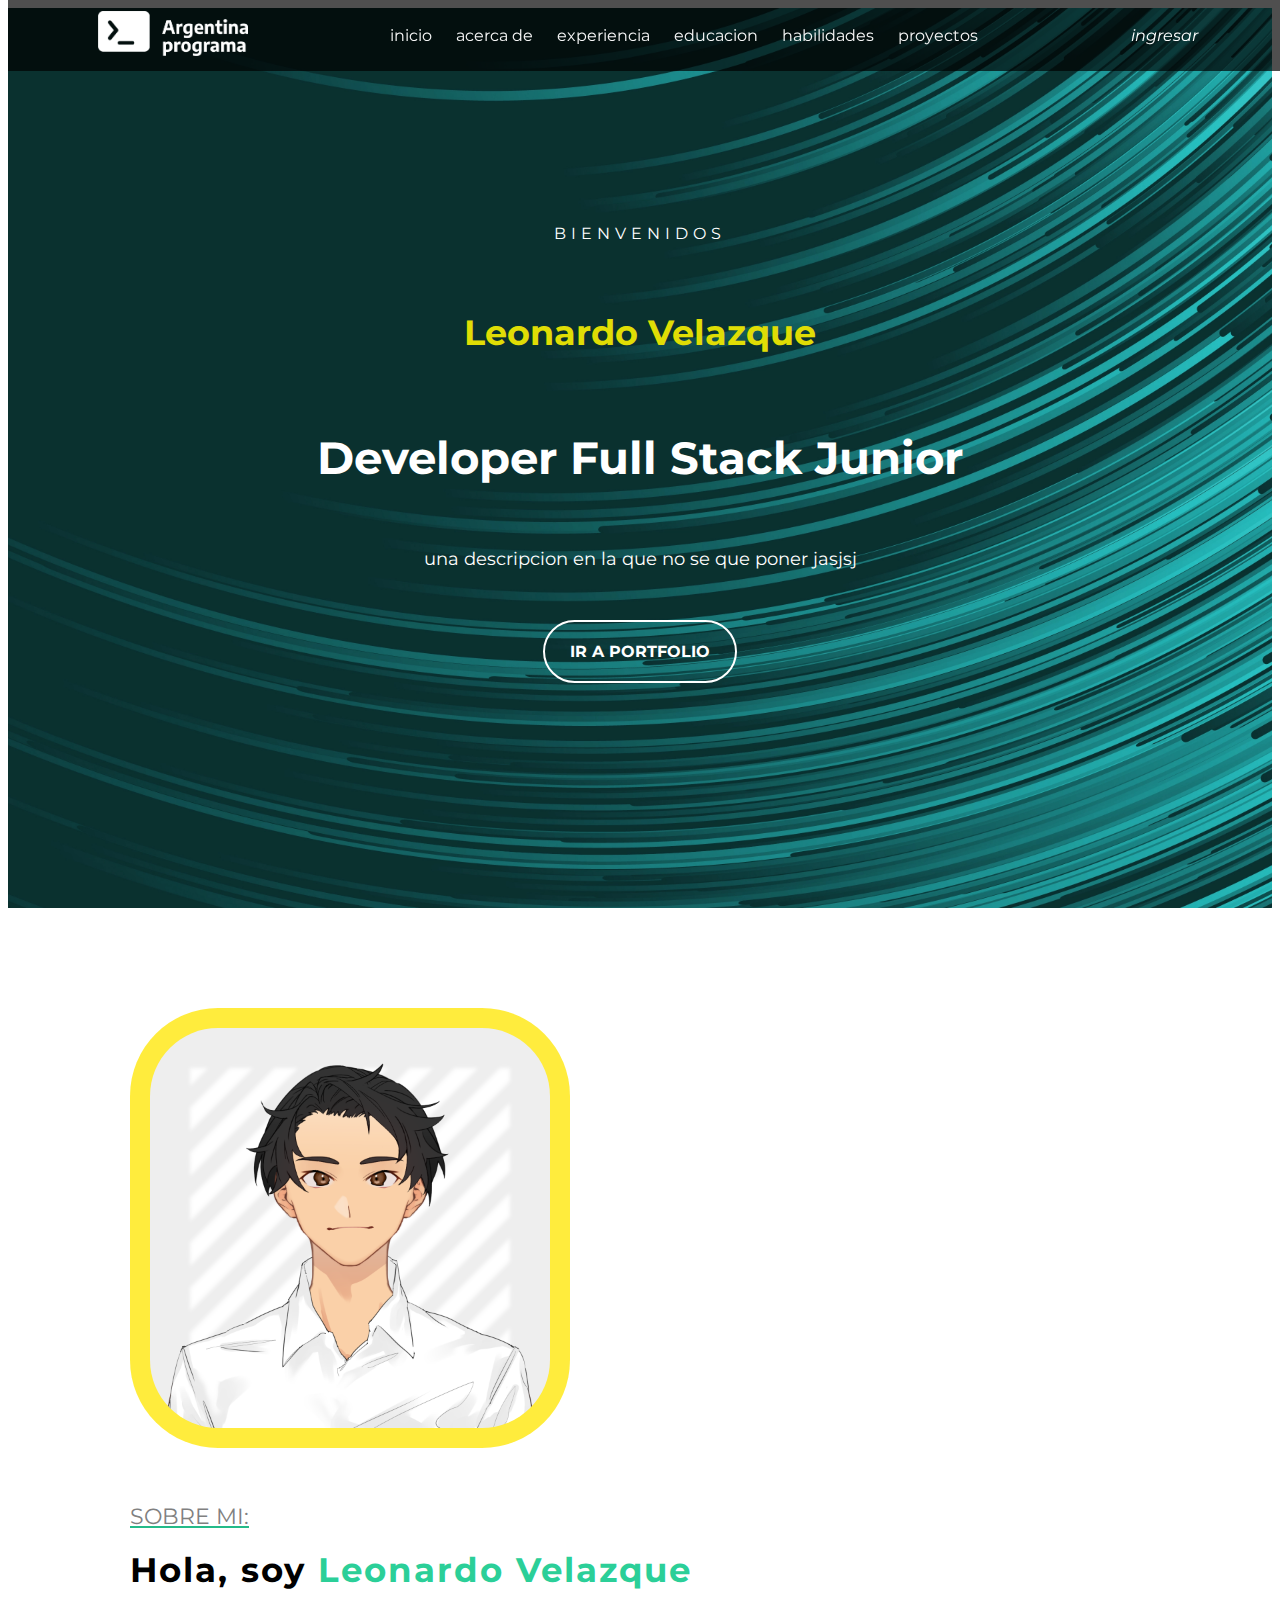
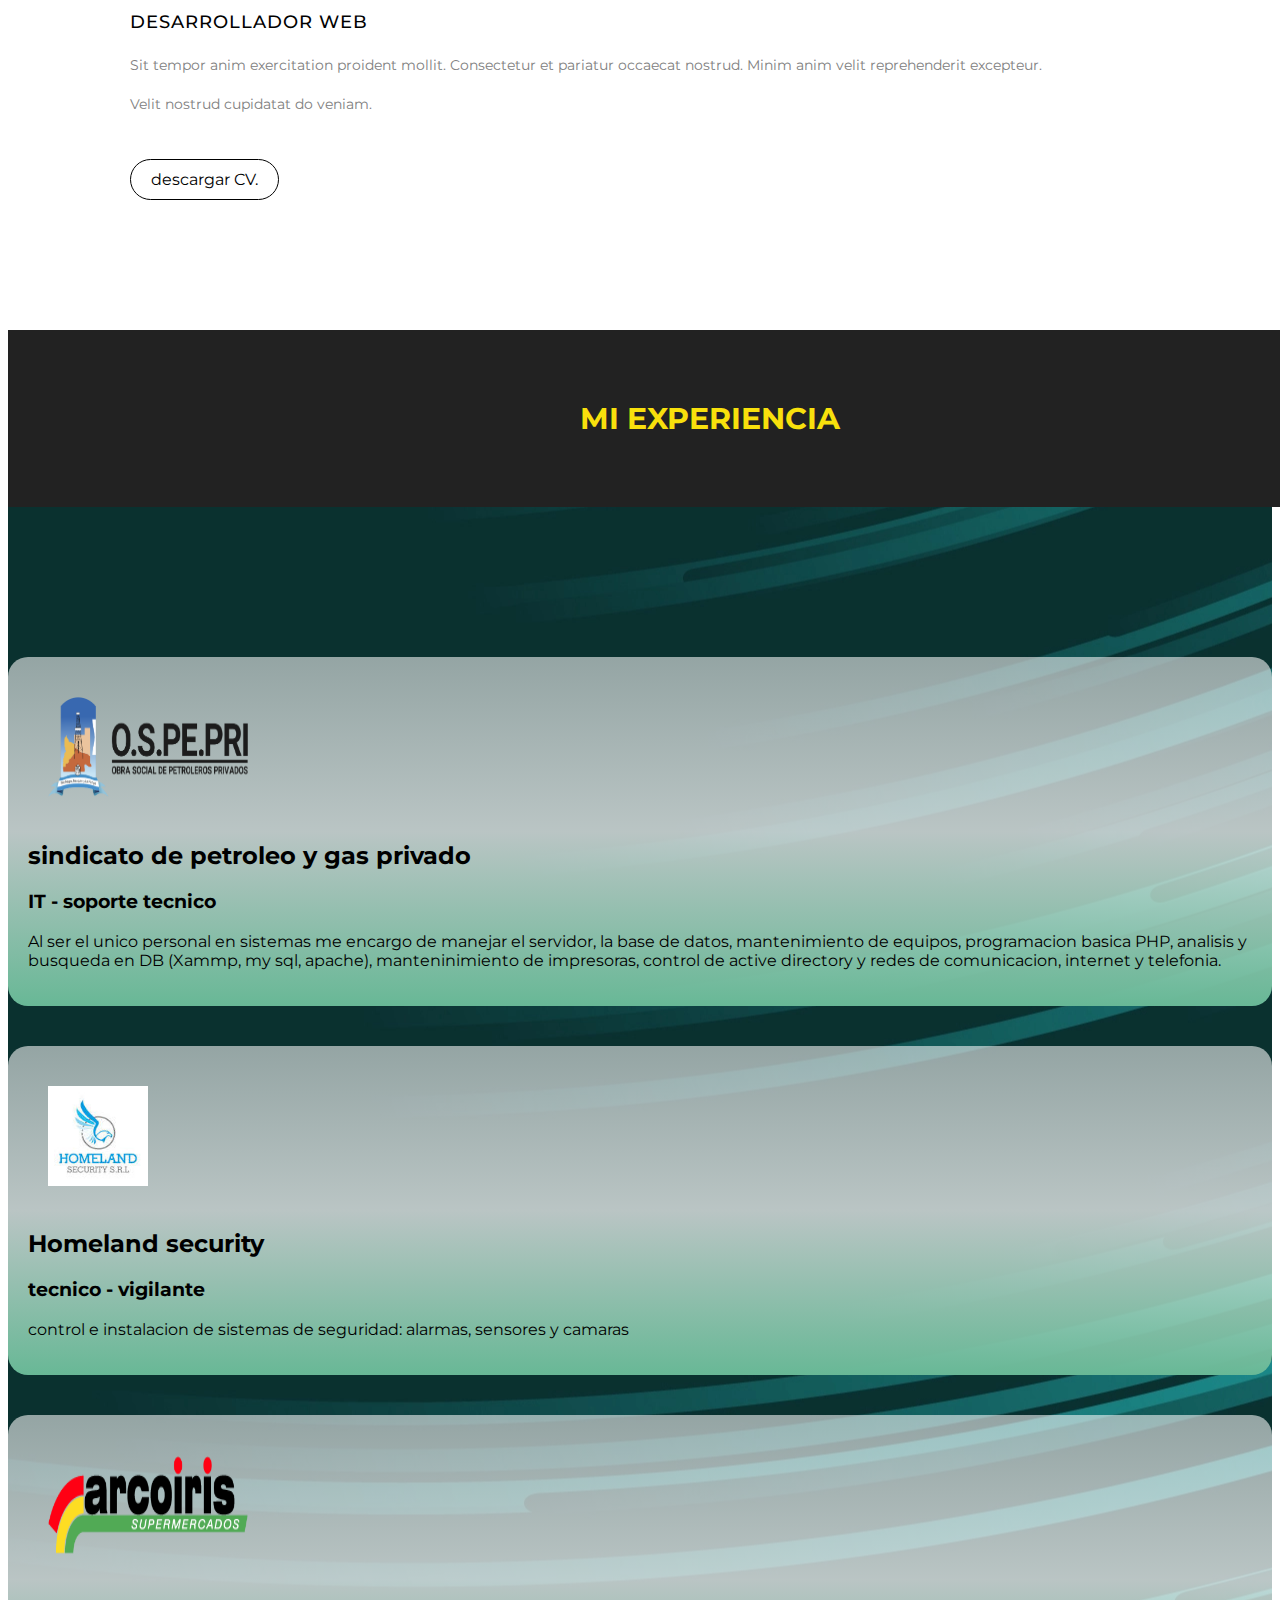
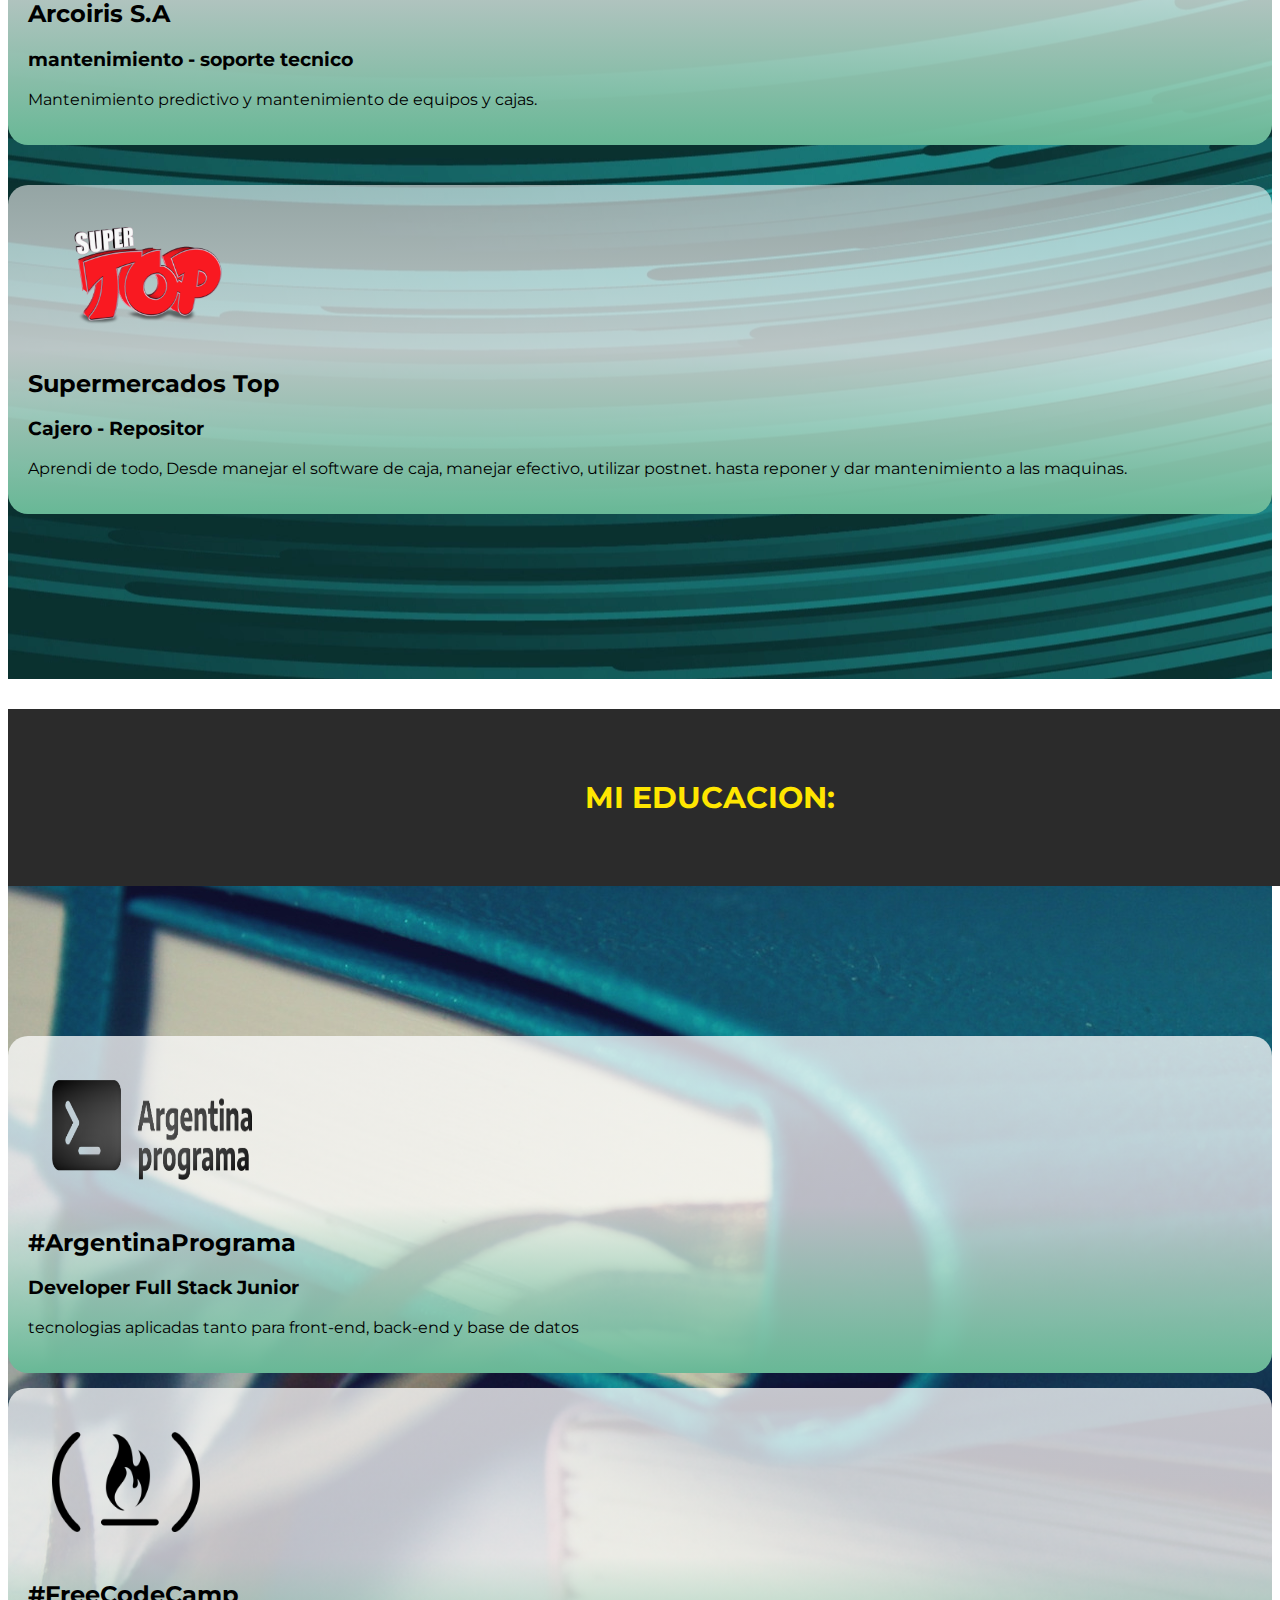
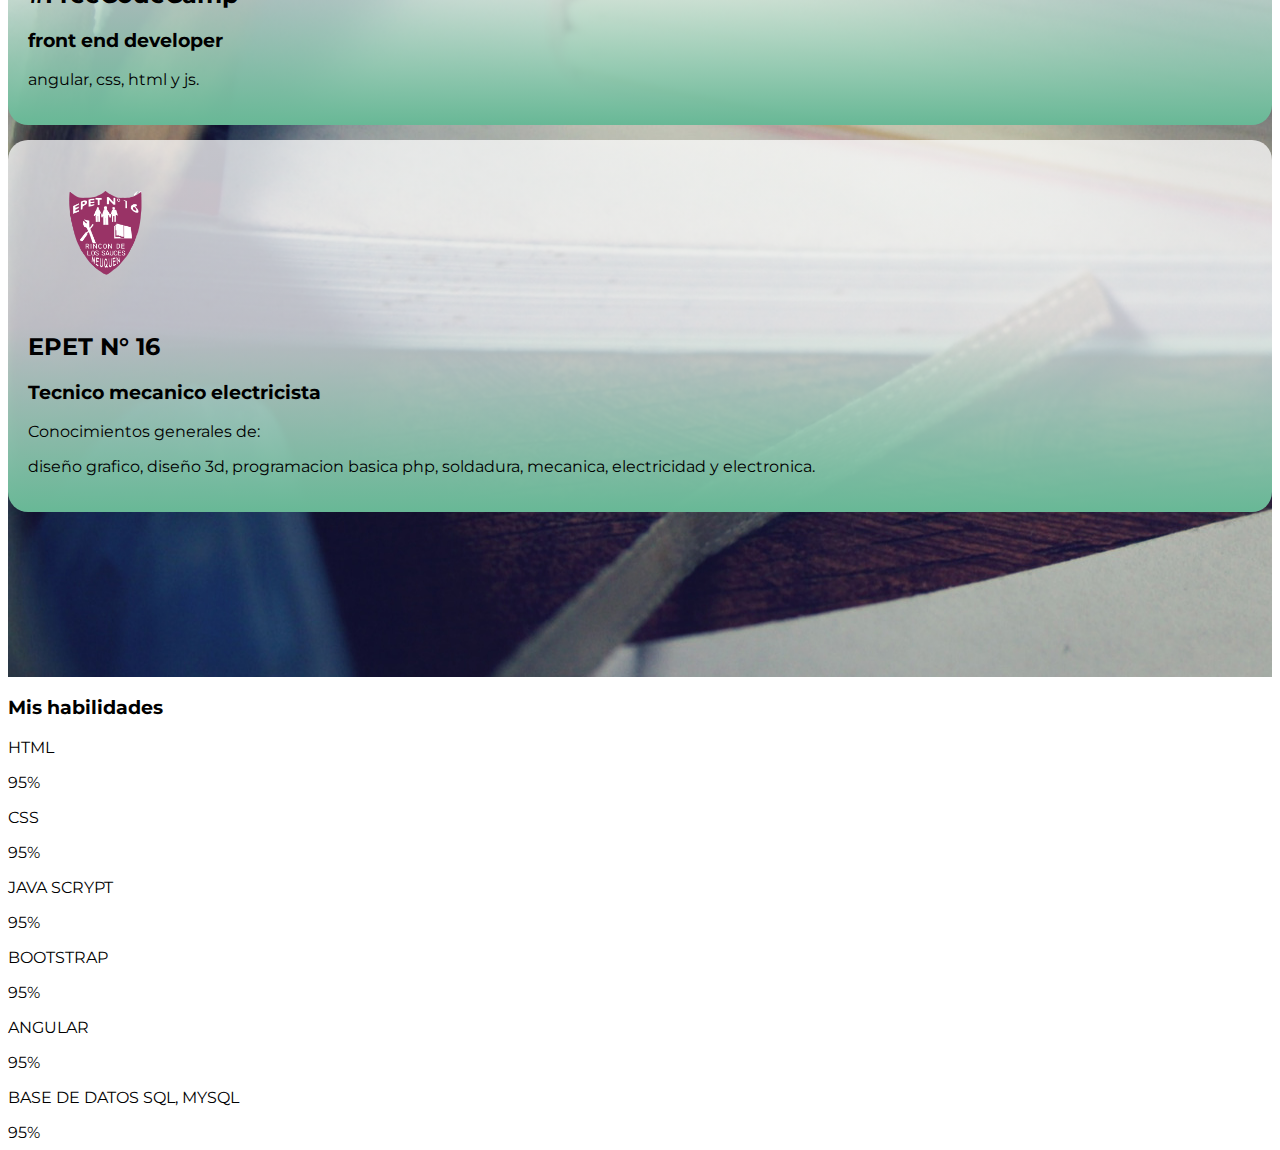
==== index.html @ a7798d44 "inicio de habilidades" ====
<!DOCTYPE html>
<html lang="en">
<head>
    <meta charset="UTF-8">
    <meta http-equiv="X-UA-Compatible" content="IE=edge">
    <meta name="viewport" content="width=device-width, initial-scale=1.0">
    <link rel="stylesheet" href="https://cdnjs.cloudflare.com/ajax/libs/font-awesome/6.4.0/css/all.min.css" integrity="sha512-iecdLmaskl7CVkqkXNQ/ZH/XLlvWZOJyj7Yy7tcenmpD1ypASozpmT/E0iPtmFIB46ZmdtAc9eNBvH0H/ZpiBw==" crossorigin="anonymous" referrerpolicy="no-referrer" />
    <title>portfolio leo</title>
    <!--fuente-->
    <link rel="preconnect" href="https://fonts.googleapis.com">
    <link rel="preconnect" href="https://fonts.gstatic.com" crossorigin>
    <link href="https://fonts.googleapis.com/css2?family=Montserrat:ital,wght@0,400;0,700;1,900&display=swap" rel="stylesheet">
    <!--css-->
    <link rel="stylesheet" href="styles.css">
    <!--bootstrap-->
    <link href="https://cdn.jsdelivr.net/npm/bootstrap@5.3.0-alpha3/dist/css/bootstrap.min.css" rel="stylesheet" integrity="sha384-KK94CHFLLe+nY2dmCWGMq91rCGa5gtU4mk92HdvYe+M/SXH301p5ILy+dN9+nJOZ" crossorigin="anonymous">
    <script src="https://cdn.jsdelivr.net/npm/bootstrap@5.3.0-alpha3/dist/js/bootstrap.bundle.min.js" integrity="sha384-ENjdO4Dr2bkBIFxQpeoTz1HIcje39Wm4jDKdf19U8gI4ddQ3GYNS7NTKfAdVQSZe" crossorigin="anonymous"></script>
</head>
<body>
    <section id="inicio">
        <div class="contenido">
            <header>
                <div class="contenido-header">
                    <a href="https://www.argentina.gob.ar/economia/conocimiento/argentina-programa"><img src="yo programo.png" alt="" width="150px"></a>
                    <nav id="nav">
                        <ul>
                            <li><a href="#inicio" class="seleccionado">inicio</a></li>
                            <li><a href="#acerca_de">acerca de</a></li>
                            <li><a href="#experiencia">experiencia</a></li>
                            <li><a href="#educacion">educacion</a></li>
                            <li><a href="#habilidades">habilidades</a></li>
                            <li><a href="#proyectos">proyectos</a></li>
                        </ul>
                    </nav>
                    <!--iconos del menu-->
                    <div id="icono-nav">
                        <i class="fa-solid fa-bars"></i>
                    </div>
                    <!--redes-->
                    <div class="redes">
                        <a href=""><i class="fa-brands fa-github"></i></a>
                        <a href=""><i class="fa-brands fa-instagram"></i></a>
                        <a href=""><i class="fa-brands fa-linkedin"></i></a>
                        <a href="" id="login"><i class="fa-solid fa-right-to-bracket">  ingresar</i></a>                        
                    </div>
                </div>
            </header>
            <div class="presentacion">
                <p class="bienvenida">bienvenidos</p>
                <h2><span>Leonardo Velazque</span></h2>
                <h2>Developer Full Stack Junior</h2>
                <p class="descripcion">una descripcion en la que no se que poner jasjsj</p>
                <a href="#acerca_de">ir a portfolio</a>
            </div>
        </div>
    </section>
    <section id="acerca_de">
        <div class="container">         
            <div class="sobreMi">
                <div class="row">
                    <div class="col col-sm-12 col-md-6 col-lg-6">
                        <div class="contenedor-foto">
                            <img src="perfil_anime.png" alt="" id="fotoPerfil">
                        </div>
                    </div>
                    <div class="col col-sm-12 col-md-6 col-lg-6">
                        <p class="titulo-seccion">sobre mi:</p>
                        <h2>Hola, soy <span>Leonardo Velazque</span></h2>
                        <h3>desarrollador web</h3>
                        <p>Sit tempor anim exercitation proident mollit. Consectetur et pariatur occaecat nostrud. Minim anim velit reprehenderit excepteur.</p>
                        <p>Velit nostrud cupidatat do veniam.</p>
                        <a href="#">descargar CV.</a>
                    </div>
                </div>             
            </div> 
        </div>
    </section>
    <section id="experiencia">
        <h3 class="titulo-seccion">Mi experiencia</h3>   
        <!--1-->  
        <div class="row" id="experiencias">
            <div class="col col-sm-12 col-md-12 col-lg-3">
                <div class="logo">
                    <img src="logo ospepri.png" alt="logo">
                </div>
            </div>
            <div class="col col-sm-12 col-md-12 col-lg-9">
                <h2>sindicato de petroleo y gas privado</h2>
                <h3>IT - soporte tecnico</h3>
                <p>Al ser el unico personal en sistemas me encargo de manejar el servidor, la base de datos, mantenimiento de equipos, programacion basica PHP, analisis y busqueda en DB (Xammp, my sql, apache), manteninimiento de impresoras, control de active directory y redes de comunicacion, internet y telefonia.</p>
            </div>    
        </div>
        <!--2-->
        <div class="row" id="experiencias">
            <div class="col col-sm-12 col-md-12 col-lg-3">
                <div class="logo">
                    <img src="logo homeland.jfif" alt="logo" id="homeland" height="150px" width="100px">
                </div>
            </div>
            <div class="col col-sm-12 col-md-12 col-lg-9">
                <div class="descripcion">
                    <h2>Homeland security</h2>
                    <h3>tecnico - vigilante</h3>
                    <p>control e instalacion de sistemas de seguridad: alarmas, sensores y camaras</p>
                </div>             
            </div>    
        </div>
        <!--3-->
        <div class="row" id="experiencias">
            <div class="col col-sm-12 col-md-12 col-lg-3">
                <div class="logo">
                    <img src="logo arcoiris.png" alt="logo">
                </div>
            </div>
            <div class="col col-sm-12 col-md-12 col-lg-9">
                <div class="descripcion">
                    <h2>Arcoiris S.A</h2>
                    <h3>mantenimiento - soporte tecnico</h3>
                    <p>Mantenimiento predictivo y mantenimiento de equipos y cajas.</p>
                </div>             
            </div>    
        </div>
        <!--4-->
        <div class="row" id="experiencias">
            <div class="col col-sm-12 col-md-12 col-lg-3">
                <div class="logo">
                    <img src="logo supertop.png" alt="logo">
                </div>
            </div>
            <div class="col col-sm-12 col-md-12 col-lg-9">
                <div class="descripcion">
                    <h2>Supermercados Top</h2>
                    <h3>Cajero - Repositor</h3>
                    <p>Aprendi de todo, Desde manejar el software de caja, manejar efectivo, utilizar postnet. hasta reponer y dar mantenimiento a las maquinas.</p>
                </div>             
            </div>    
        </div>
    </section>
    <section id="educacion">
        <h3 class="titulo-seccion">Mi educacion:</h3>
        <!--1-->
        <div class="row" id="educaciones">
            <div class="col col-sm-12 col-md-12 col-lg-3">
                <div class="logo">
                    <a href="https://www.argentina.gob.ar/economia/conocimiento/argentina-programa"><img src="yo programo negro.png" alt="logo"></a>
                </div>
            </div>
            <div class="col col-sm-12 col-md-12 col-lg-9">
                <h2>#ArgentinaPrograma</h2>
                <h3>Developer Full Stack Junior</h3>
                <p>tecnologias aplicadas tanto para front-end, back-end y base de datos</p>
            </div>    
        </div>
        <!--2-->
        <div class="row" id="educaciones">
            <div class="col col-sm-12 col-md-12 col-lg-3">
                <div class="logo">
                    <a href="https://www.freecodecamp.org/espanol/"><img src="logo codecamp.png" alt=""></a>
                </div>
            </div>
            <div class="col col-sm-12 col-md-12 col-lg-9">
                <h2>#FreeCodeCamp</h2>
                <h3>front end developer</h3>
                <p>angular, css, html y js.</p>
            </div>    
        </div>
        <!--3-->
        <div class="row" id="educaciones">
            <div class="col col-sm-12 col-md-12 col-lg-3">
                <div class="logo">
                    <a href="http://catalogo.inet.edu.ar/institucion/escuela-provincial-de-educacion-tecnica-n-16-3461"><img src="epet logo.png" alt="logo"></a>
                </div>
            </div>
            <div class="col col-sm-12 col-md-12 col-lg-9">
                <h2>EPET N° 16</h2>
                <h3>Tecnico mecanico electricista</h3>
                <p>Conocimientos generales de:</p>
                <p>diseño grafico, diseño 3d, programacion basica php, soldadura, mecanica, electricidad y electronica.</p>
            </div>    
        </div>
    </section>
    <section id="habilidades">
        <div class="contenedor-skills"></div>
    </section>
    <section id="proyectos">
        <h3>Mis habilidades</h3>
        <!--habilidad 1-->
        <div class="skill">
            <div class="info">
                <p><span class="lista"></span>HTML</p>
                <span class="porcentaje">95%</span>
            </div>
            <div class="barra"><div id="HTML" class=""></div>
        </div>
        <!--habilidad 2-->
        <div class="skill">
            <div class="info">
                <p><span class="lista"></span>CSS</p>
                <span class="porcentaje">95%</span>
            </div>
            <div class="barra"><div id="CSS" class=""></div>
        </div>
        <!--habilidad 3-->
        <div class="skill">
            <div class="info">
                <p><span class="lista"></span>JAVA SCRYPT</p>
                <span class="porcentaje">95%</span>
            </div>
            <div class="barra"><div id="JAVASCRYPT" class=""></div>
        </div>
        <!--habilidad 4-->
        <div class="skill">
            <div class="info">
                <p><span class="lista"></span>BOOTSTRAP</p>
                <span class="porcentaje">95%</span>
            </div>
            <div class="barra"><div id="BOOTSTRAP" class=""></div>
        </div>
        <!--habilidad 5-->
        <div class="skill">
            <div class="info">
                <p><span class="lista"></span>ANGULAR</p>
                <span class="porcentaje">95%</span>
            </div>
            <div class="barra"><div id="ANGULAR" class=""></div>
        </div>
        <!--habilidad 6-->
        <div class="skill">
            <div class="info">
                <p><span class="lista"></span>BASE DE DATOS SQL, MYSQL</p>
                <span class="porcentaje">95%</span>
            </div>
            <div class="barra"><div id="MYSQL" class=""></div>
        </div>
        </div>
    </section>
</body>
</html>
---- styles.css ----
html {
    font-family: 'Montserrat', sans-serif;
    scroll-behavior: smooth;
}

/*inicio*/

#inicio {
    background-image: url(abstract-banner-design-vector.jpg);
    background-size: cover;
    background-position: center center;
    height: 100vh;
}

#inicio .contenido header {
    background-color: rgba(0, 0, 0, 0.692);
    position: fixed;
    width: 100%;
    z-index: 100;
    top: 0;
}

#inicio .contenido header .contenido-header {
    max-width: 1100px;
    margin: auto;
    display: flex;
    justify-content: space-between;
    align-items: center;
    padding: 10px 20px;
}

#inicio .contenido header .contenido-header a {
    text-align: center;
}

#inicio .contenido header .contenido-header ul {
    list-style: none;
    display: flex;
    align-items: center;
}

#inicio .contenido header .contenido-header ul a {
    text-decoration: none;
    color: rgb(245, 245, 245);
    margin: 0 12px;
    font-weight: 400;
    transition: .5s;
}

#inicio .contenido header .contenido-header ul a:hover {
    color: rgb(243, 239, 17);
    font-size: 25px;
}

#inicio .contenido header .contenido-header .redes a {
    text-decoration: none;
    color: #fff;
    display: inline-block;
    margin-left: 10px;
    transition: .5s;
}

#login {
    display: inline-block;
}

#inicio .contenido header .contenido-header .redes a:hover {
    color: rgb(255, 238, 0);
    font-size: 30px;
}

#inicio .contenido .presentacion {
    max-width: 1100px;
    height: 100vh;
    margin: auto;
    columns: #fff;
    display: flex;
    flex-direction: column;
    align-items: center;
    justify-content: center;
}

#inicio .contenido .presentacion .bienvenida {
    font-size: 16px;
    margin-bottom: 20px;
    text-transform: uppercase;
    letter-spacing: 5px;
    color: #fff;
}

#inicio .contenido .presentacion h2 {
    font-size: 45px;
    text-align: center;
    color: rgb(255, 255, 255);
}

#inicio .contenido .presentacion h2 span {
    font-size: 35px;
    color: rgb(224, 221, 5);
}

#inicio .contenido .presentacion .descripcion {
    color: #fff;
    max-width: 700px;
    margin: 25px auto;
    font-size: 18px;
    text-align: center;
}

#inicio .contenido .presentacion a {
    text-decoration: none;
    display: inline-block;
    margin: 25px;
    padding: 20px 25px;
    border: 2px solid #ffffff;
    border-radius: 50px;
    color: #ffffff;
    font-weight: bold;
    text-transform: uppercase;
    transition: .5s;
}

#inicio .contenido .presentacion a:hover {
    background-color: rgb(231, 235, 5);
}

#icono-nav {
    color: #fff;
    display: none;
}

/*sobre mi*/

#acerca_de {
    max-width: 1100px;
    margin: auto;
    padding: 100px 15px;
    color: black;
    display: flex;
}

#acerca_de .container .contenedor-foto {
    max-width: 400px;
    margin-right: 80px;
}

#acerca_de .container .contenedor-foto img{
    padding: 20px;
    width: 100%;
    border-radius: 20%;
    background-color: #ffe600c2;
    min-width: 150px;
    margin-bottom: 30px;
}

#acerca_de .container .sobreMi {
    margin: 0px 40px;
}

#acerca_de .container .sobreMi .titulo-seccion {
    font-size: 22px;
    text-transform: uppercase;
    text-decoration: underline;
    text-decoration-color: rgb(36, 187, 137);
}

#acerca_de .container .sobreMi h2 {
    font-size: 34px;
    font-weight: bold;
    margin: 20px 0px;
    letter-spacing: 2px;
}

#acerca_de .sobreMi h2 span {
    color: rgb(43, 207, 152);
}

#acerca_de .sobreMi h3 {
    font-size: 18px;
    font-weight: 500;
    text-transform: uppercase;
    margin-bottom: 20px;
    letter-spacing: 1px;
}

#acerca_de .sobreMi p {
    font-size: 14px;
    line-height: 25px;
    color: gray;
    margin-bottom: 12px;
}

#acerca_de .sobreMi a {
    display: inline-block;
    text-decoration: none;
    color: #000000;
    padding: 10px 20px;
    border-radius: 25px;
    border: 1px solid;
    margin-top: 30px;
    transition: .5s;
}

#acerca_de .sobreMi a:hover {
    background-color: gold;
}

/*experiencia*/

#experiencia {
    background-image: url(abstract-banner-design-vector.jpg);
    background-position: 50%;
    padding: auto;
    padding-bottom: 125px;
    align-items: center;
}

#experiencia .titulo-seccion {
    color: #f8e00c;
    background-color: #222222;
    width: 100%;
    margin-bottom: 150px;
    
    text-align: center;
    padding: 70px;
    font-size: 30px;
    text-transform: uppercase;
}

#experiencias {
    border-radius: 20px;
    background:linear-gradient(rgba(250, 250, 250, 0.575),rgba(255, 255, 255, 0.719),rgb(104, 184, 150)) ;
    background-size: 100%;
    max-width: 1500px;
    margin: auto;
    padding: 20px;
    margin-bottom: 40px;
}

#experiencia #experiencias .logo {
    padding: 20px; 
    min-width: 250px;
    max-width: 350px;
}

#experiencia #experiencias .logo img {
    height: 100px;
    max-width: 200px;  
    padding: auto;
    margin: auto;
}

#experiencia #experiencias .descripcion {
    align-items: center;
    padding: auto;
}

/*educacion*/

#educacion {
    background-image: url(libros.jpg);
    background-size: cover cover;
    height: auto;
    padding-bottom: 150px;
}

#educacion .titulo-seccion {
    color: #ffe600;
    background-color: #2b2b2b;
    width: 100%;
    margin-bottom: 150px;
    text-align: center;
    padding: 70px;
    font-size: 30px;
    text-transform: uppercase;
}

#educaciones {
    border-radius: 20px;
    background:linear-gradient(rgba(250, 250, 250, 0.774),rgba(255, 255, 255, 0.712),rgb(104, 184, 150)) ;
    max-width: 1500px;
    margin: auto;
    padding: auto;
    padding: 20px;
    margin-bottom: 15px;
}

#educacion #educaciones .logo {
    padding: 1mm; 
    min-width: 250px;
    max-width: 350px;
}

#educacion #educaciones .logo img {
    height: 100px;
    max-width: 200px;  
    padding: 20px;
    margin: auto;
    border-radius: 15px;
}

#educacion #educaciones .logo img:hover {
background-color: #f3ef0c;
}
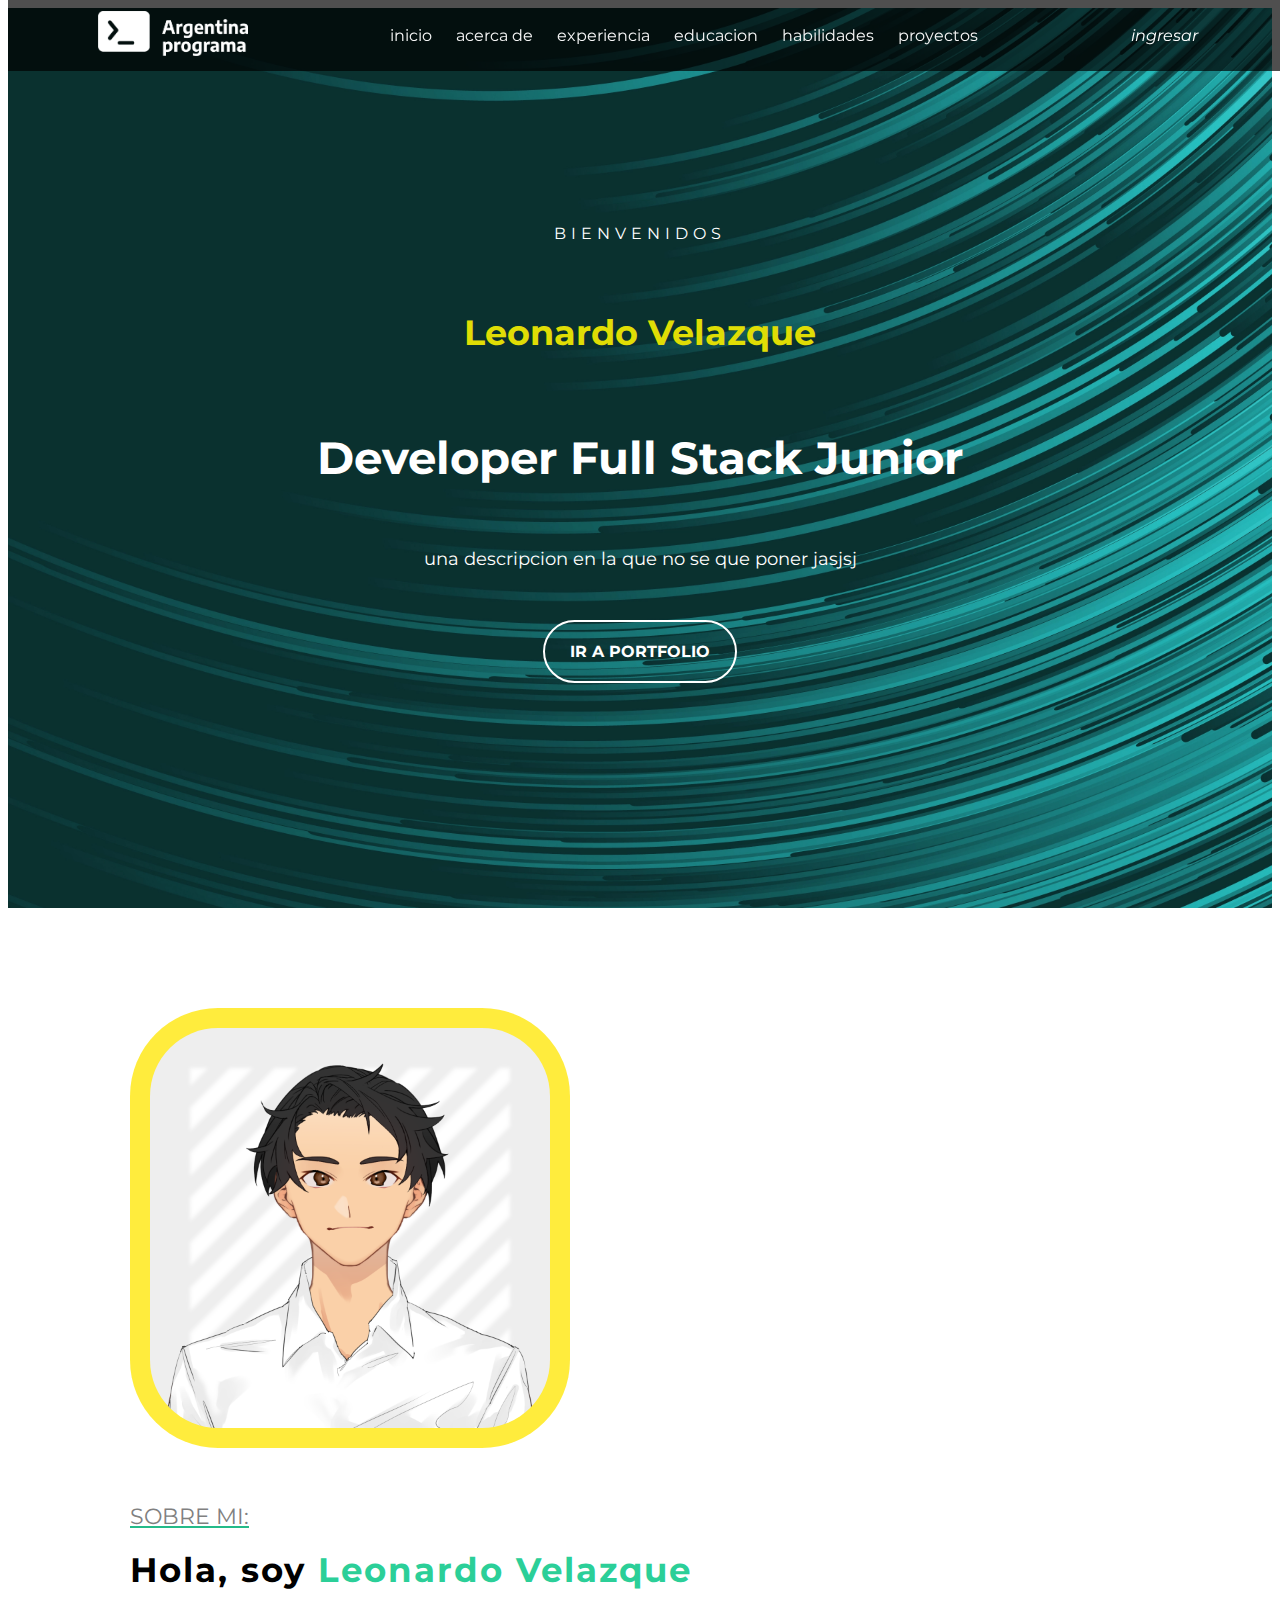
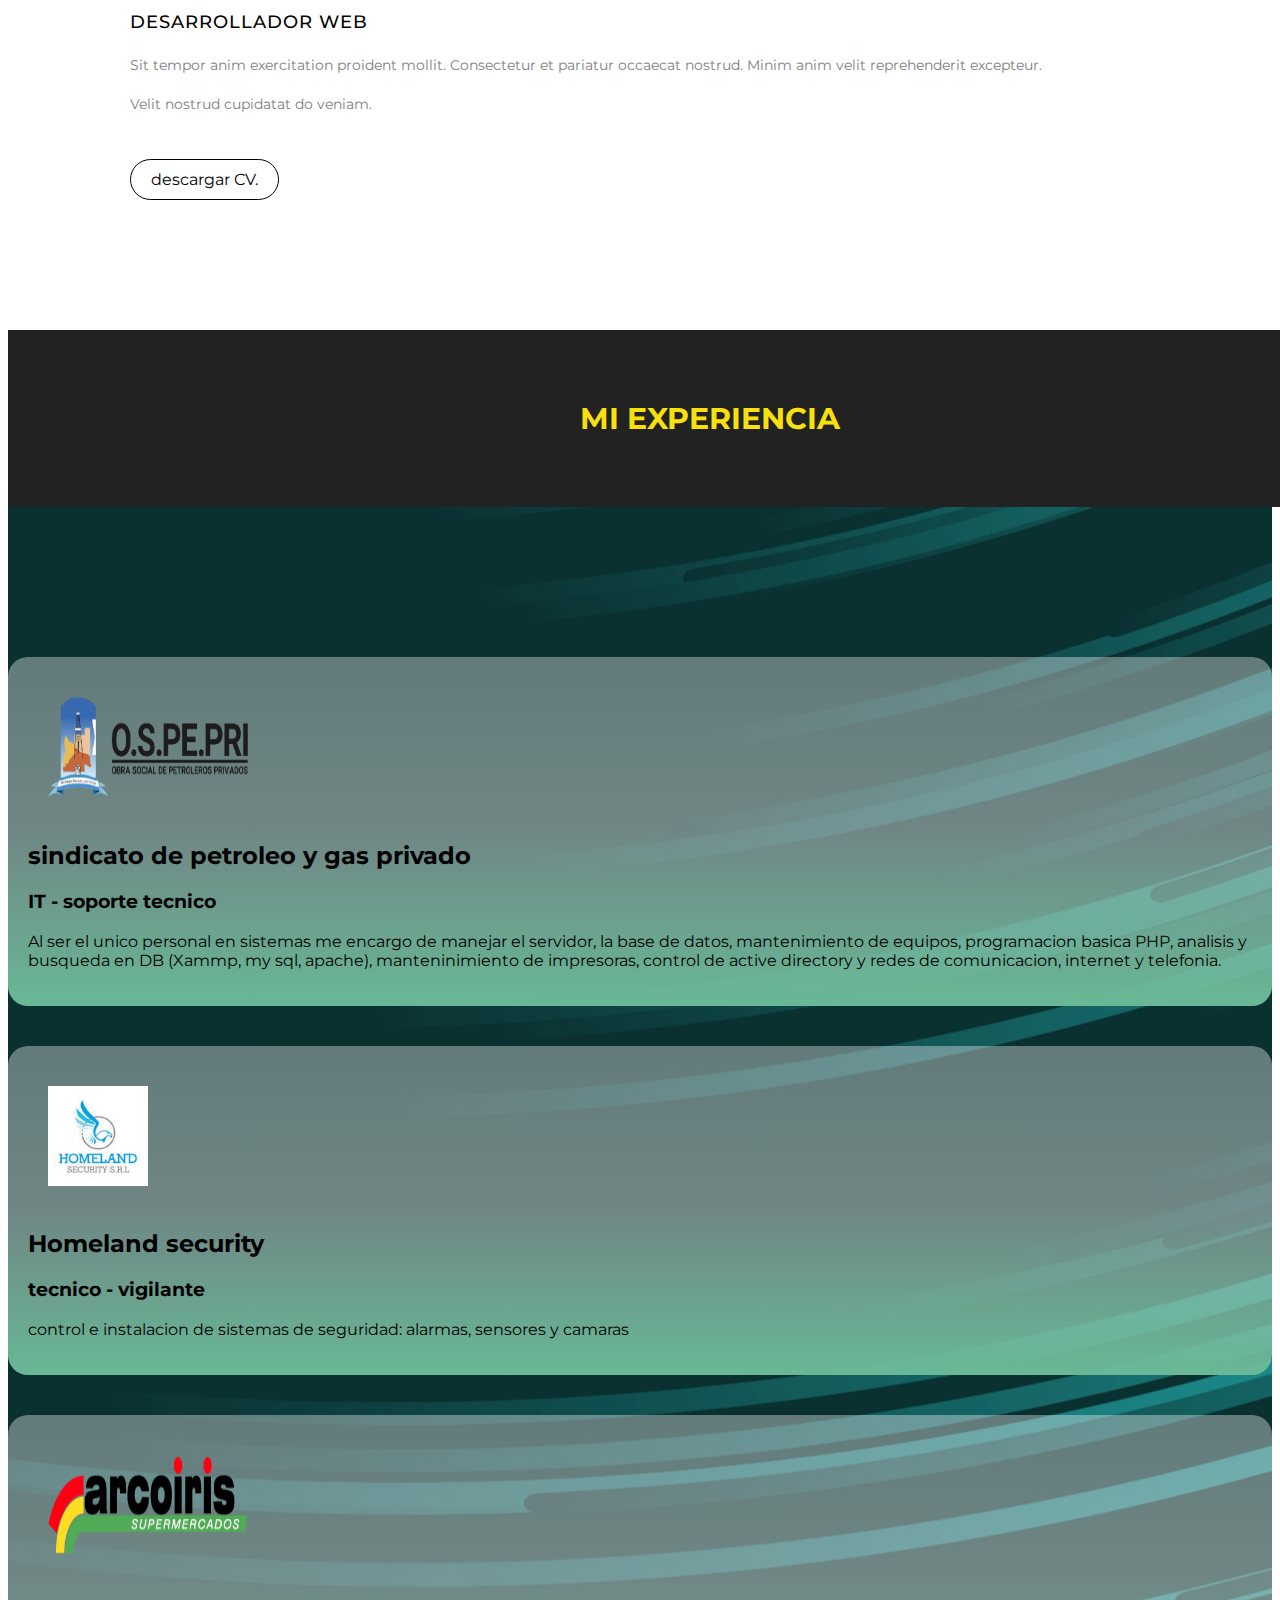
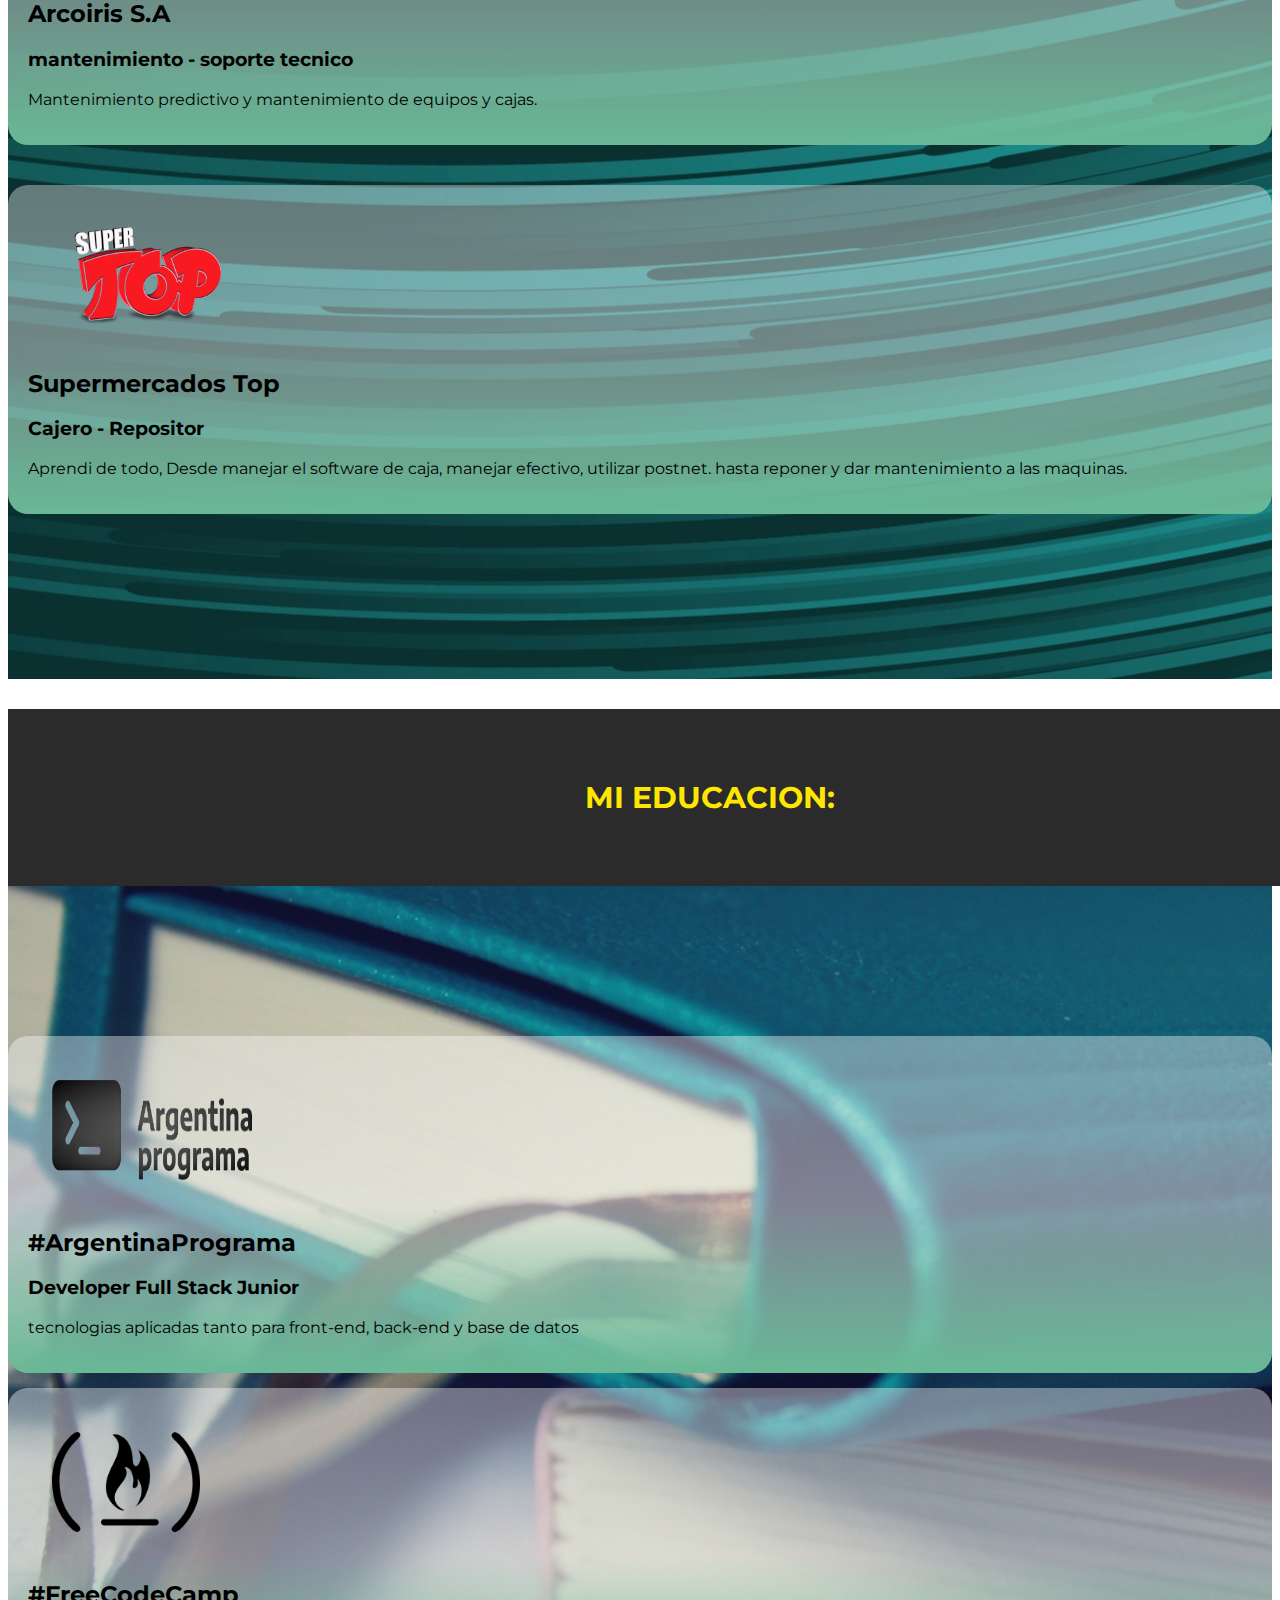
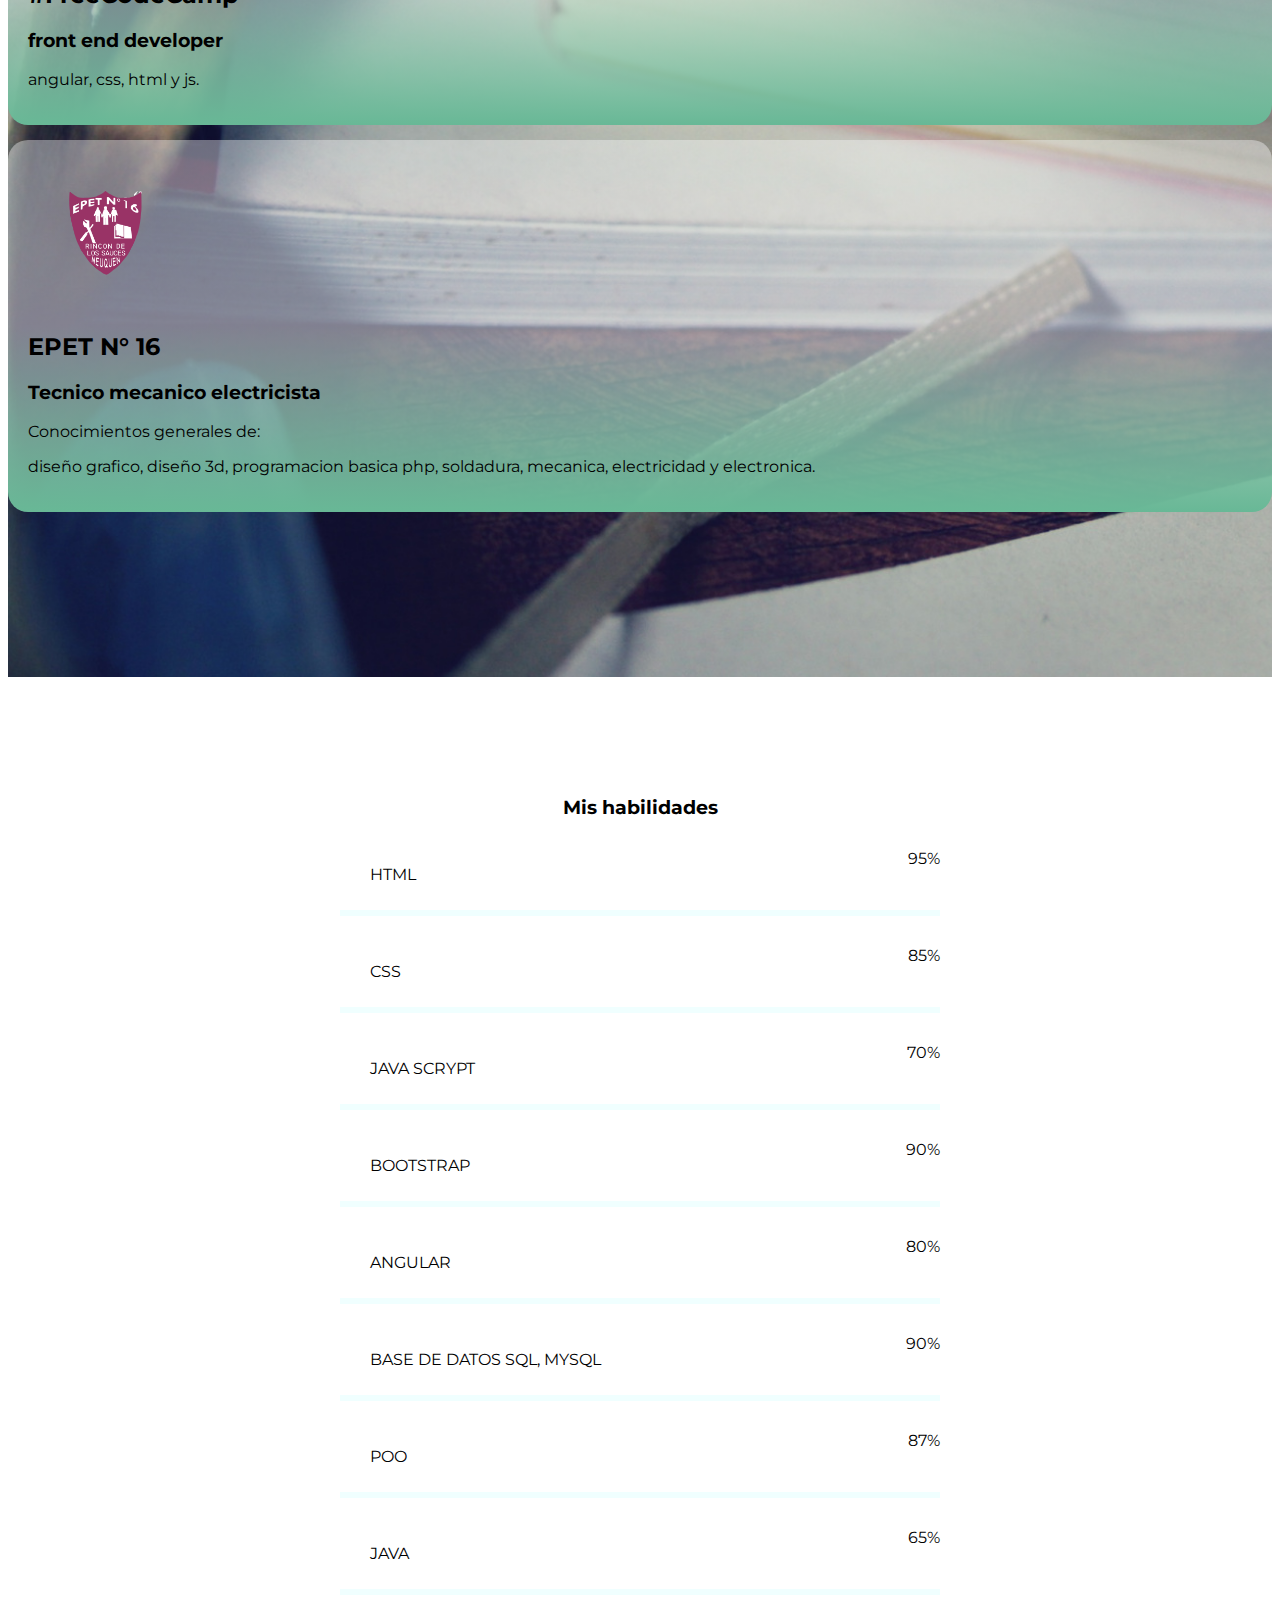
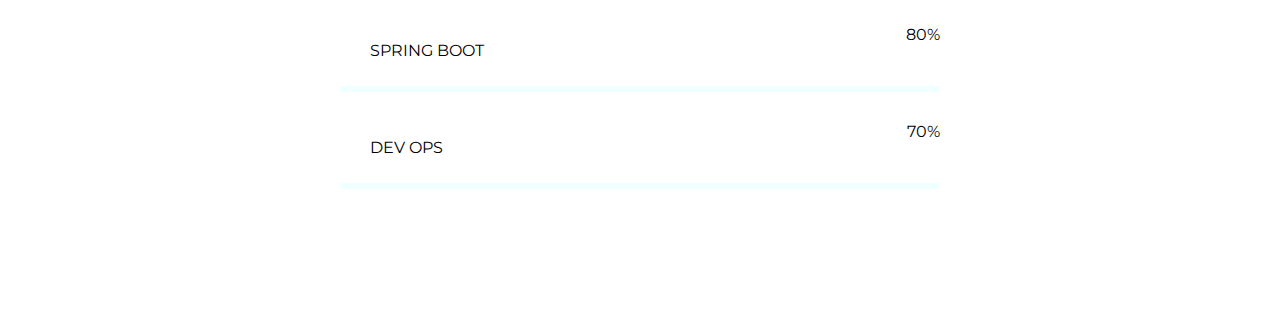
==== commit a6a790c6: "habilidades en progreso" ====
--- a/index.html
+++ b/index.html
@@ -79,12 +79,12 @@
         <h3 class="titulo-seccion">Mi experiencia</h3>   
         <!--1-->  
         <div class="row" id="experiencias">
-            <div class="col col-sm-12 col-md-12 col-lg-3">
+            <div class="col col-sm-12 col-md-5 col-lg-3">
                 <div class="logo">
                     <img src="logo ospepri.png" alt="logo">
                 </div>
             </div>
-            <div class="col col-sm-12 col-md-12 col-lg-9">
+            <div class="col col-sm-12 col-md-7 col-lg-9">
                 <h2>sindicato de petroleo y gas privado</h2>
                 <h3>IT - soporte tecnico</h3>
                 <p>Al ser el unico personal en sistemas me encargo de manejar el servidor, la base de datos, mantenimiento de equipos, programacion basica PHP, analisis y busqueda en DB (Xammp, my sql, apache), manteninimiento de impresoras, control de active directory y redes de comunicacion, internet y telefonia.</p>
@@ -92,12 +92,12 @@
         </div>
         <!--2-->
         <div class="row" id="experiencias">
-            <div class="col col-sm-12 col-md-12 col-lg-3">
+            <div class="col col-sm-12 col-md-5 col-lg-3">
                 <div class="logo">
                     <img src="logo homeland.jfif" alt="logo" id="homeland" height="150px" width="100px">
                 </div>
             </div>
-            <div class="col col-sm-12 col-md-12 col-lg-9">
+            <div class="col col-sm-12 col-md-7 col-lg-9">
                 <div class="descripcion">
                     <h2>Homeland security</h2>
                     <h3>tecnico - vigilante</h3>
@@ -107,12 +107,12 @@
         </div>
         <!--3-->
         <div class="row" id="experiencias">
-            <div class="col col-sm-12 col-md-12 col-lg-3">
+            <div class="col col-sm-12 col-md-5 col-lg-3">
                 <div class="logo">
                     <img src="logo arcoiris.png" alt="logo">
                 </div>
             </div>
-            <div class="col col-sm-12 col-md-12 col-lg-9">
+            <div class="col col-sm-12 col-md-7 col-lg-9">
                 <div class="descripcion">
                     <h2>Arcoiris S.A</h2>
                     <h3>mantenimiento - soporte tecnico</h3>
@@ -122,12 +122,12 @@
         </div>
         <!--4-->
         <div class="row" id="experiencias">
-            <div class="col col-sm-12 col-md-12 col-lg-3">
+            <div class="col col-sm-12 col-md-5 col-lg-3">
                 <div class="logo">
                     <img src="logo supertop.png" alt="logo">
                 </div>
             </div>
-            <div class="col col-sm-12 col-md-12 col-lg-9">
+            <div class="col col-sm-12 col-md-7 col-lg-9">
                 <div class="descripcion">
                     <h2>Supermercados Top</h2>
                     <h3>Cajero - Repositor</h3>
@@ -180,10 +180,8 @@
         </div>
     </section>
     <section id="habilidades">
-        <div class="contenedor-skills"></div>
-    </section>
-    <section id="proyectos">
-        <h3>Mis habilidades</h3>
+        <div class="contenedor-skills">
+            <h3>Mis habilidades</h3>
         <!--habilidad 1-->
         <div class="skill">
             <div class="info">
@@ -196,7 +194,7 @@
         <div class="skill">
             <div class="info">
                 <p><span class="lista"></span>CSS</p>
-                <span class="porcentaje">95%</span>
+                <span class="porcentaje">85%</span>
             </div>
             <div class="barra"><div id="CSS" class=""></div>
         </div>
@@ -204,7 +202,7 @@
         <div class="skill">
             <div class="info">
                 <p><span class="lista"></span>JAVA SCRYPT</p>
-                <span class="porcentaje">95%</span>
+                <span class="porcentaje">70%</span>
             </div>
             <div class="barra"><div id="JAVASCRYPT" class=""></div>
         </div>
@@ -212,7 +210,7 @@
         <div class="skill">
             <div class="info">
                 <p><span class="lista"></span>BOOTSTRAP</p>
-                <span class="porcentaje">95%</span>
+                <span class="porcentaje">90%</span>
             </div>
             <div class="barra"><div id="BOOTSTRAP" class=""></div>
         </div>
@@ -220,7 +218,7 @@
         <div class="skill">
             <div class="info">
                 <p><span class="lista"></span>ANGULAR</p>
-                <span class="porcentaje">95%</span>
+                <span class="porcentaje">80%</span>
             </div>
             <div class="barra"><div id="ANGULAR" class=""></div>
         </div>
@@ -228,10 +226,46 @@
         <div class="skill">
             <div class="info">
                 <p><span class="lista"></span>BASE DE DATOS SQL, MYSQL</p>
-                <span class="porcentaje">95%</span>
+                <span class="porcentaje">90%</span>
             </div>
             <div class="barra"><div id="MYSQL" class=""></div>
         </div>
+        <!--habilidad 7-->
+        <div class="skill">
+            <div class="info">
+                <p><span class="lista"></span>POO</p>
+                <span class="porcentaje">87%</span>
+            </div>
+            <div class="barra"><div id="POO" class=""></div>
+        </div>
+        <!--habilidad 8-->
+        <div class="skill">
+            <div class="info">
+                <p><span class="lista"></span>JAVA</p>
+                <span class="porcentaje">65%</span>
+            </div>
+            <div class="barra"><div id="JAVA" class=""></div>
+        </div>
+        <!--habilidad 9-->
+        <div class="skill">
+            <div class="info">
+                <p><span class="lista"></span>SPRING BOOT</p>
+                <span class="porcentaje">80%</span>
+            </div>
+            <div class="barra"><div id="SPRINGBOOT" class=""></div>
+        </div>
+        <!--habilidad 10-->
+        <div class="skill">
+            <div class="info">
+                <p><span class="lista"></span>DEV OPS</p>
+                <span class="porcentaje">70%</span>
+            </div>
+            <div class="barra"><div id="DEVOPS" class=""></div>
+        </div>
+        </div>
+    </section>
+    <section id="proyectos">
+        
         </div>
     </section>
 </body>
--- a/styles.css
+++ b/styles.css
@@ -229,7 +229,7 @@
 
 #experiencias {
     border-radius: 20px;
-    background:linear-gradient(rgba(250, 250, 250, 0.575),rgba(255, 255, 255, 0.719),rgb(104, 184, 150)) ;
+    background:linear-gradient(rgba(250, 250, 250, 0.37),rgba(255, 255, 255, 0.416),rgb(104, 184, 150)) ;
     background-size: 100%;
     max-width: 1500px;
     margin: auto;
@@ -253,14 +253,15 @@
 #experiencia #experiencias .descripcion {
     align-items: center;
     padding: auto;
+    max-height: 500px;
 }
 
 /*educacion*/
 
 #educacion {
     background-image: url(libros.jpg);
-    background-size: cover cover;
-    height: auto;
+    background-repeat: no-repeat;
+    background-size: cover;
     padding-bottom: 150px;
 }
 
@@ -277,7 +278,7 @@
 
 #educaciones {
     border-radius: 20px;
-    background:linear-gradient(rgba(250, 250, 250, 0.774),rgba(255, 255, 255, 0.712),rgb(104, 184, 150)) ;
+    background:linear-gradient(rgba(250, 250, 250, 0.402),rgba(255, 255, 255, 0.475),rgb(104, 184, 150)) ;
     max-width: 1500px;
     margin: auto;
     padding: auto;
@@ -303,3 +304,109 @@
 background-color: #f3ef0c;
 }
 
+/*HABILIDADES*/
+
+.contenedor-skills {
+    background: linear-gradient(rgb(255, 200, 0), rgba(33,16,18,.1)), url(coffee-and-laptop.jpg);
+    background-attachment: fixed;
+    background-repeat: no-repeat;
+    background-size: cover;
+    background-position: center center;
+    padding: 100px 0px;
+    text-align: center;
+}
+
+.contenedor-skills .skill {
+    max-width: 600px;
+    margin: 30px auto;
+}
+
+.contenedor-skills .skill .info {
+    display: flex;
+    justify-content: space-between;
+}
+
+.contenedor-skills .skill .lista {
+    display: inline-block;
+    margin-right: 20px;
+    height: 10px;
+    width: 10px;
+    background-color: #fff;
+}
+
+.contenedor-skills .skill .barra {
+    background-color: azure;
+    width: 100%;
+    height: 6px;
+    margin: 10px 0px;
+}
+
+.contenedor-skills .skill .barra .barra-progreso1{
+    background-color: #fff;
+    width: 95%;
+    height: 6px;
+    animation: progreso1 2s forwards;
+}
+
+.contenedor-skills .skill .barra .barra-progreso2{
+    background-color: #fff;
+    width: 85%;
+    height: 6px;
+    animation: progreso1 2s forwards;
+}
+
+.contenedor-skills .skill .barra .barra-progreso3{
+    background-color: #fff;
+    width: 70%;
+    height: 6px;
+    animation: progreso1 2s forwards;
+}
+
+.contenedor-skills .skill .barra .barra-progreso4{
+    background-color: #fff;
+    width: 90%;
+    height: 6px;
+    animation: progreso1 2s forwards;
+}
+
+.contenedor-skills .skill .barra .barra-progreso5{
+    background-color: #fff;
+    width: 80%;
+    height: 6px;
+    animation: progreso1 2s forwards;
+}
+
+.contenedor-skills .skill .barra .barra-progreso6{
+    background-color: #fff;
+    width: 90%;
+    height: 6px;
+    animation: progreso1 2s forwards;
+}
+
+.contenedor-skills .skill .barra .barra-progreso7{
+    background-color: #fff;
+    width: 87%;
+    height: 6px;
+    animation: progreso1 2s forwards;
+}
+
+.contenedor-skills .skill .barra .barra-progreso8{
+    background-color: #fff;
+    width: 65%;
+    height: 6px;
+    animation: progreso1 2s forwards;
+}
+
+.contenedor-skills .skill .barra .barra-progreso9{
+    background-color: #fff;
+    width: 80%;
+    height: 6px;
+    animation: progreso1 2s forwards;
+}
+
+.contenedor-skills .skill .barra .barra-progreso10{
+    background-color: #fff;
+    width: 70%;
+    height: 6px;
+    animation: progreso1 2s forwards;
+}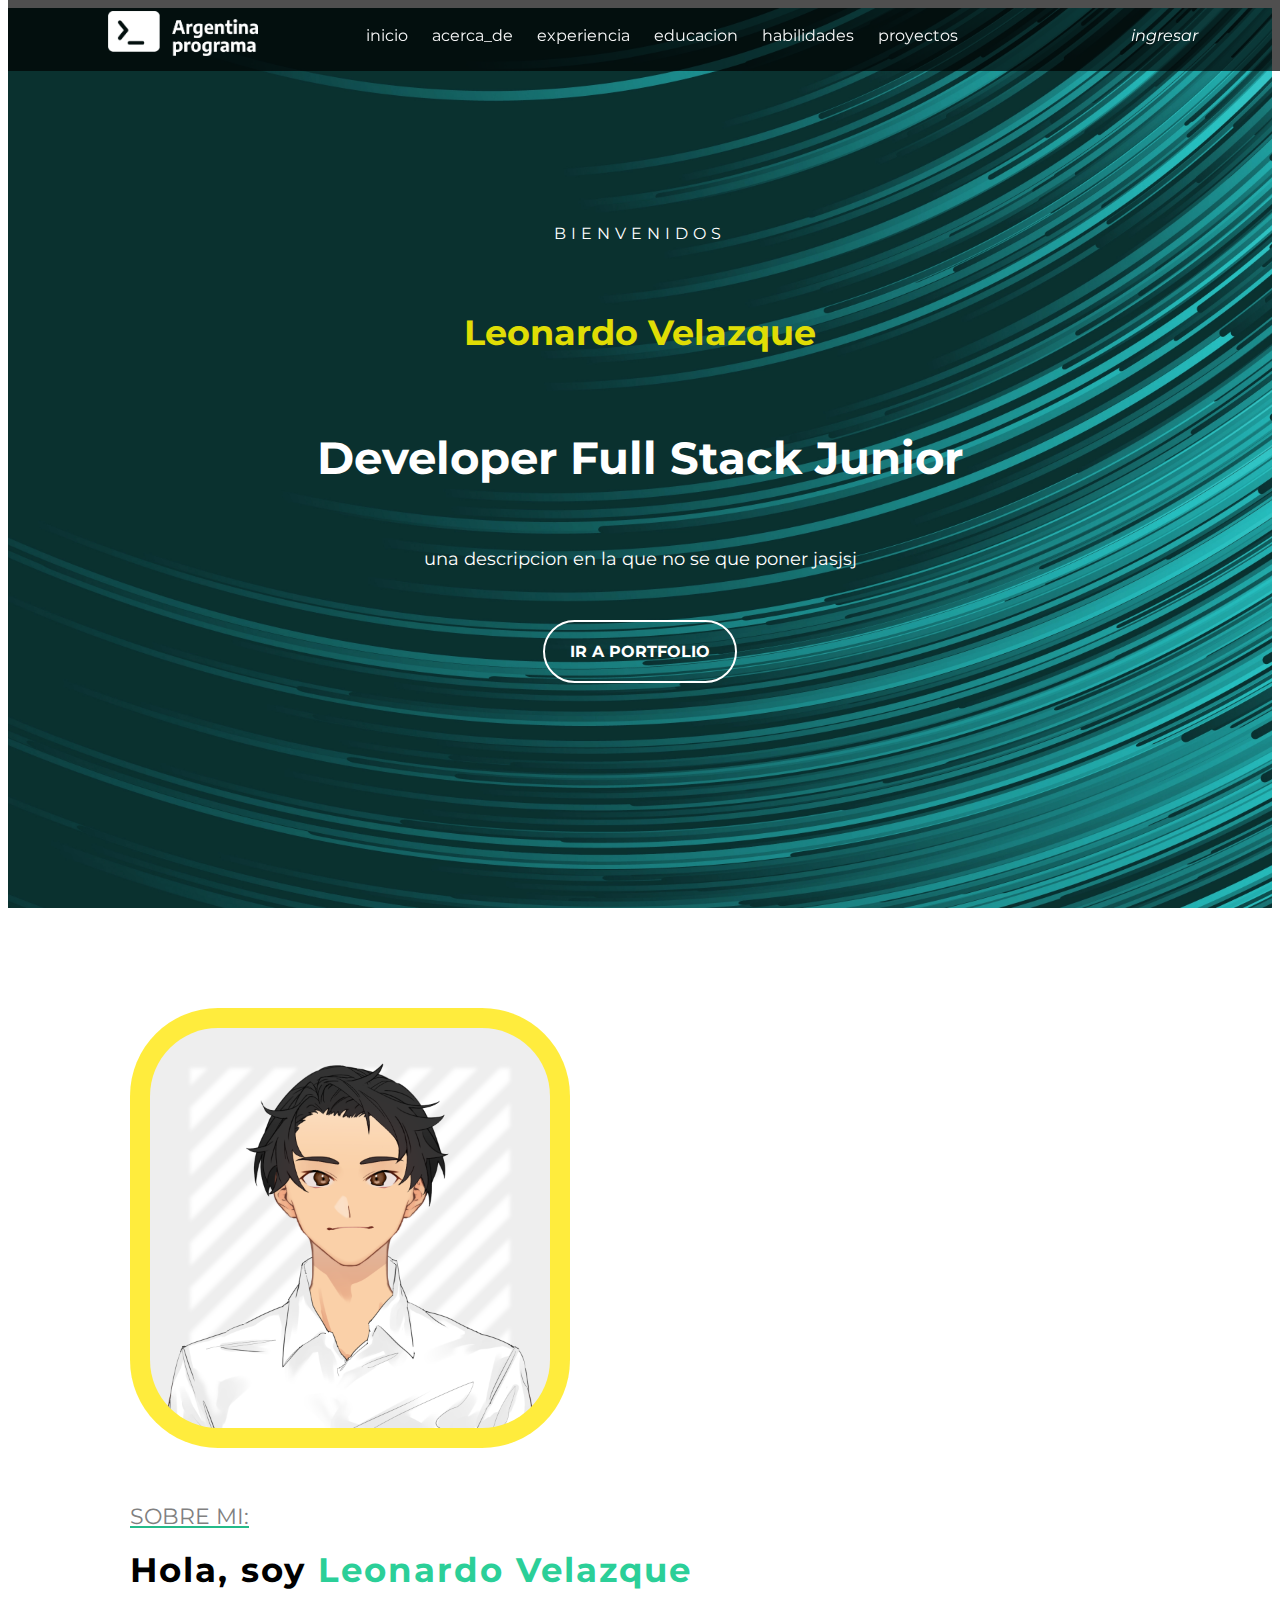
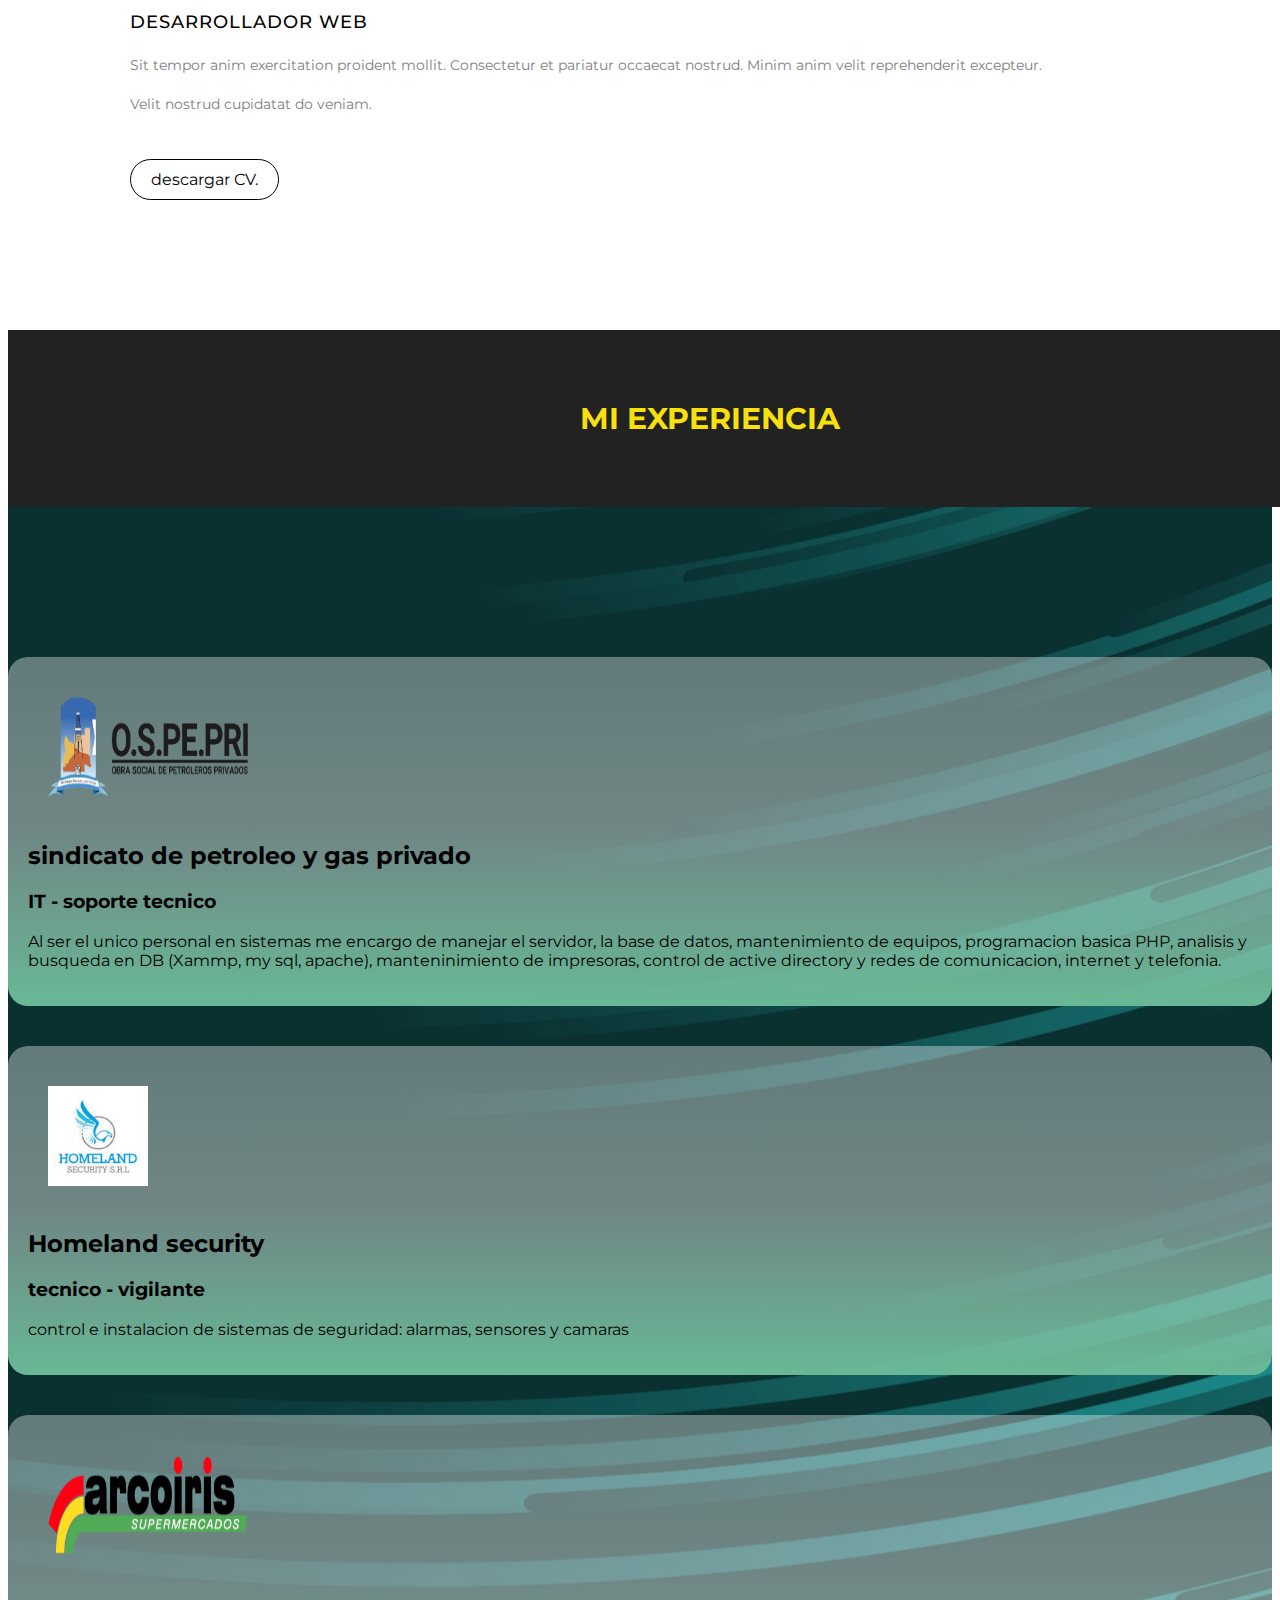
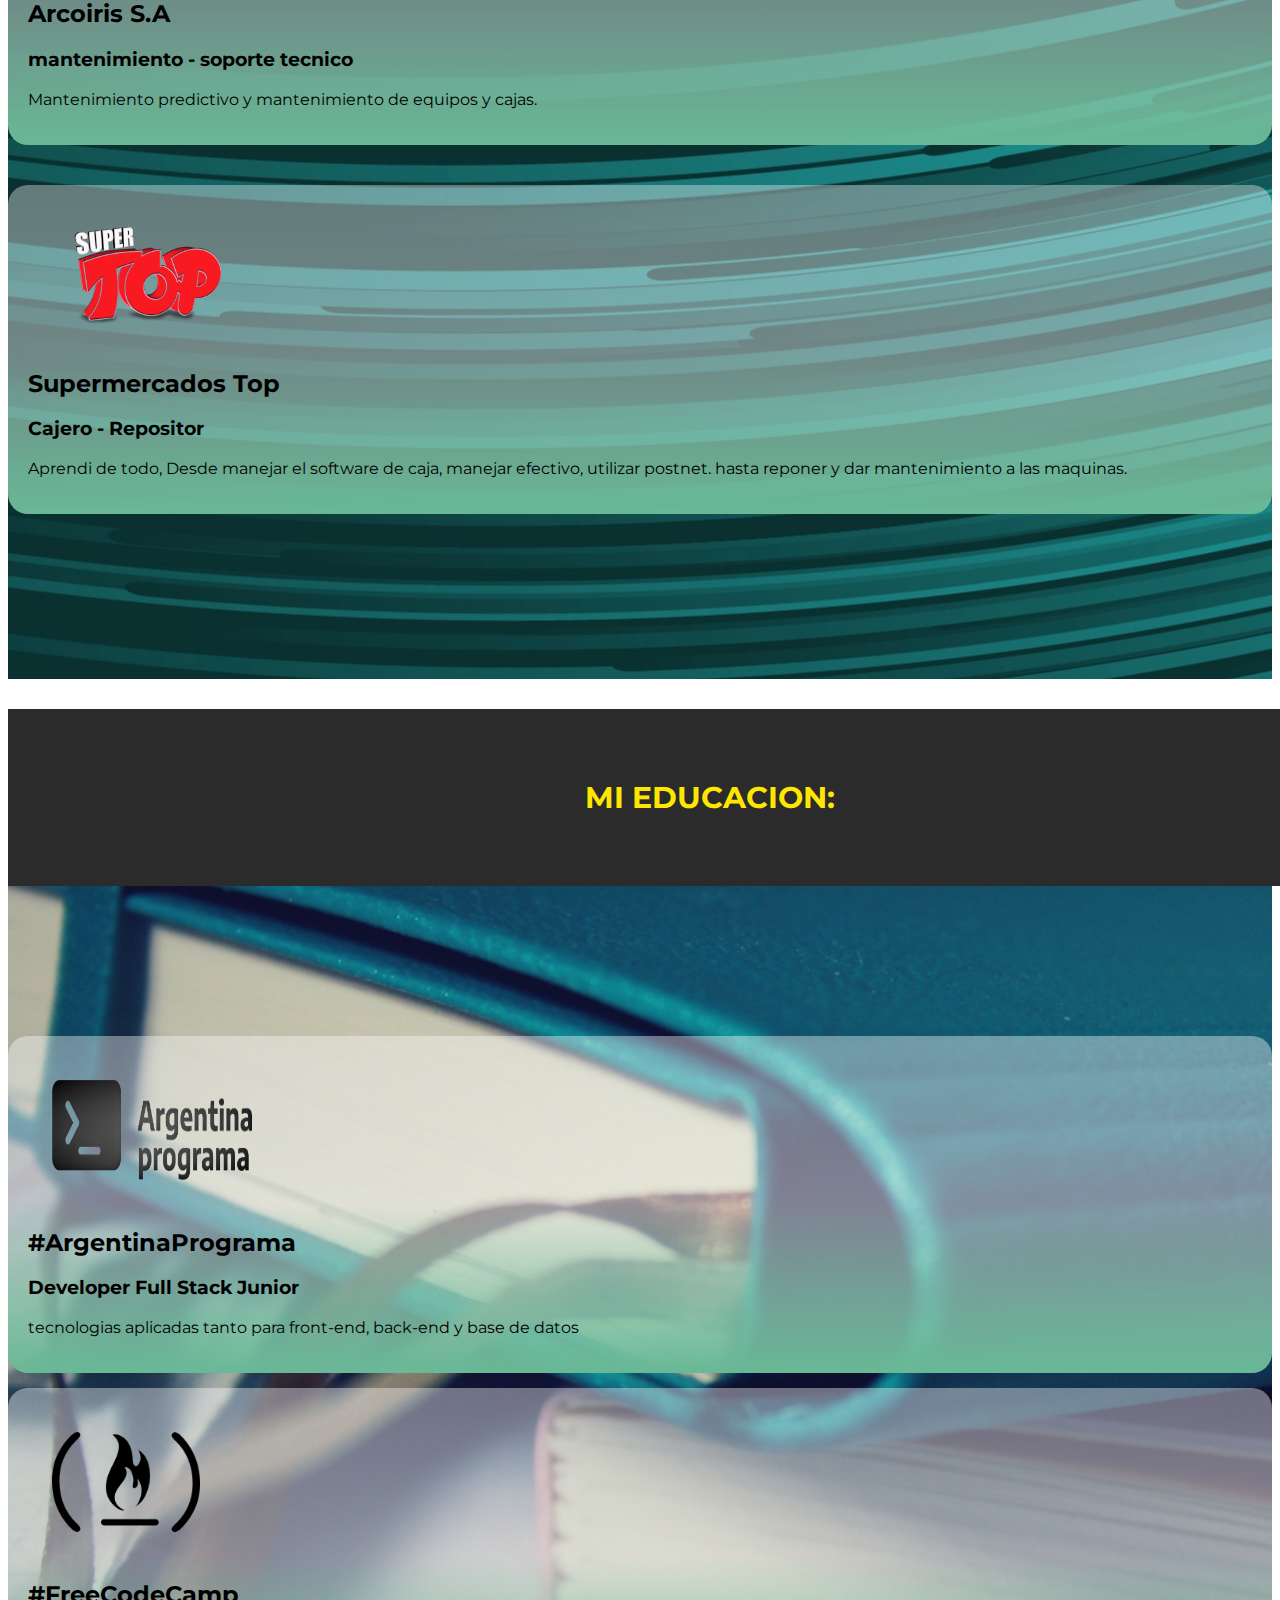
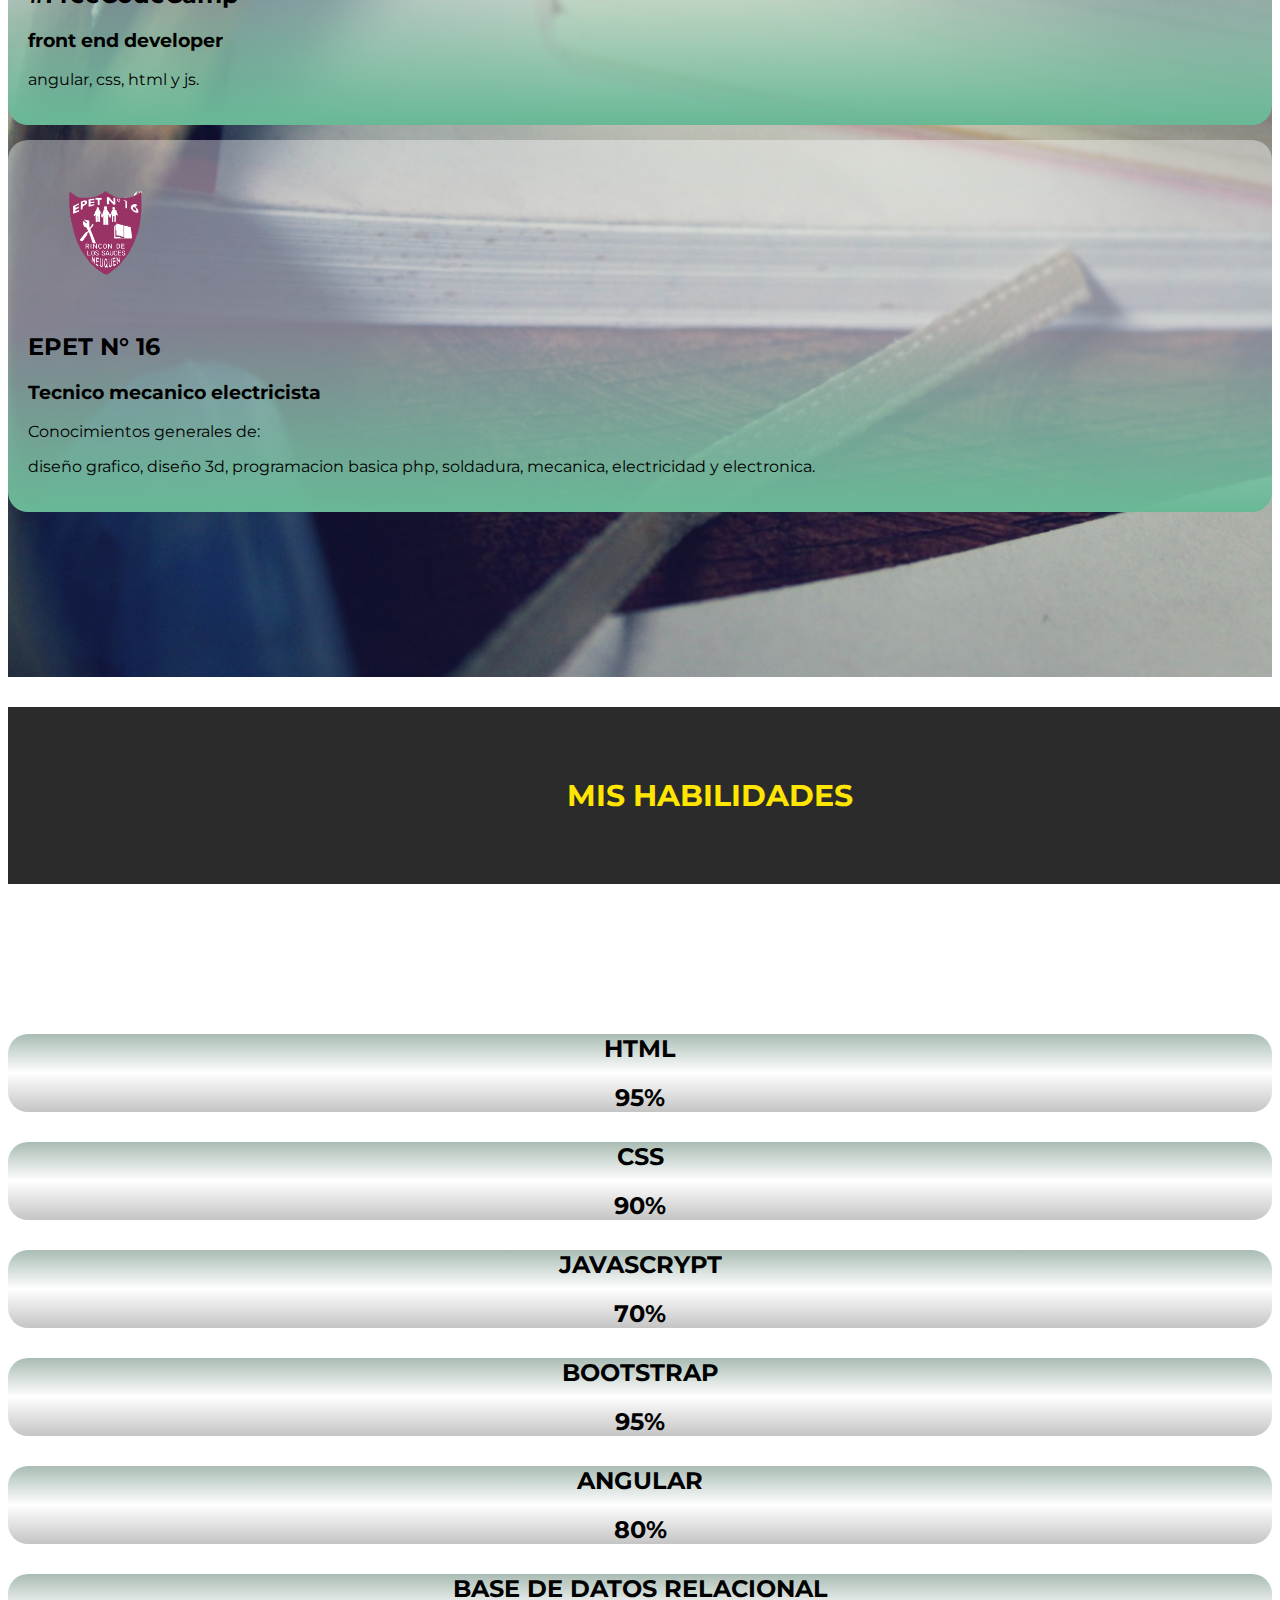
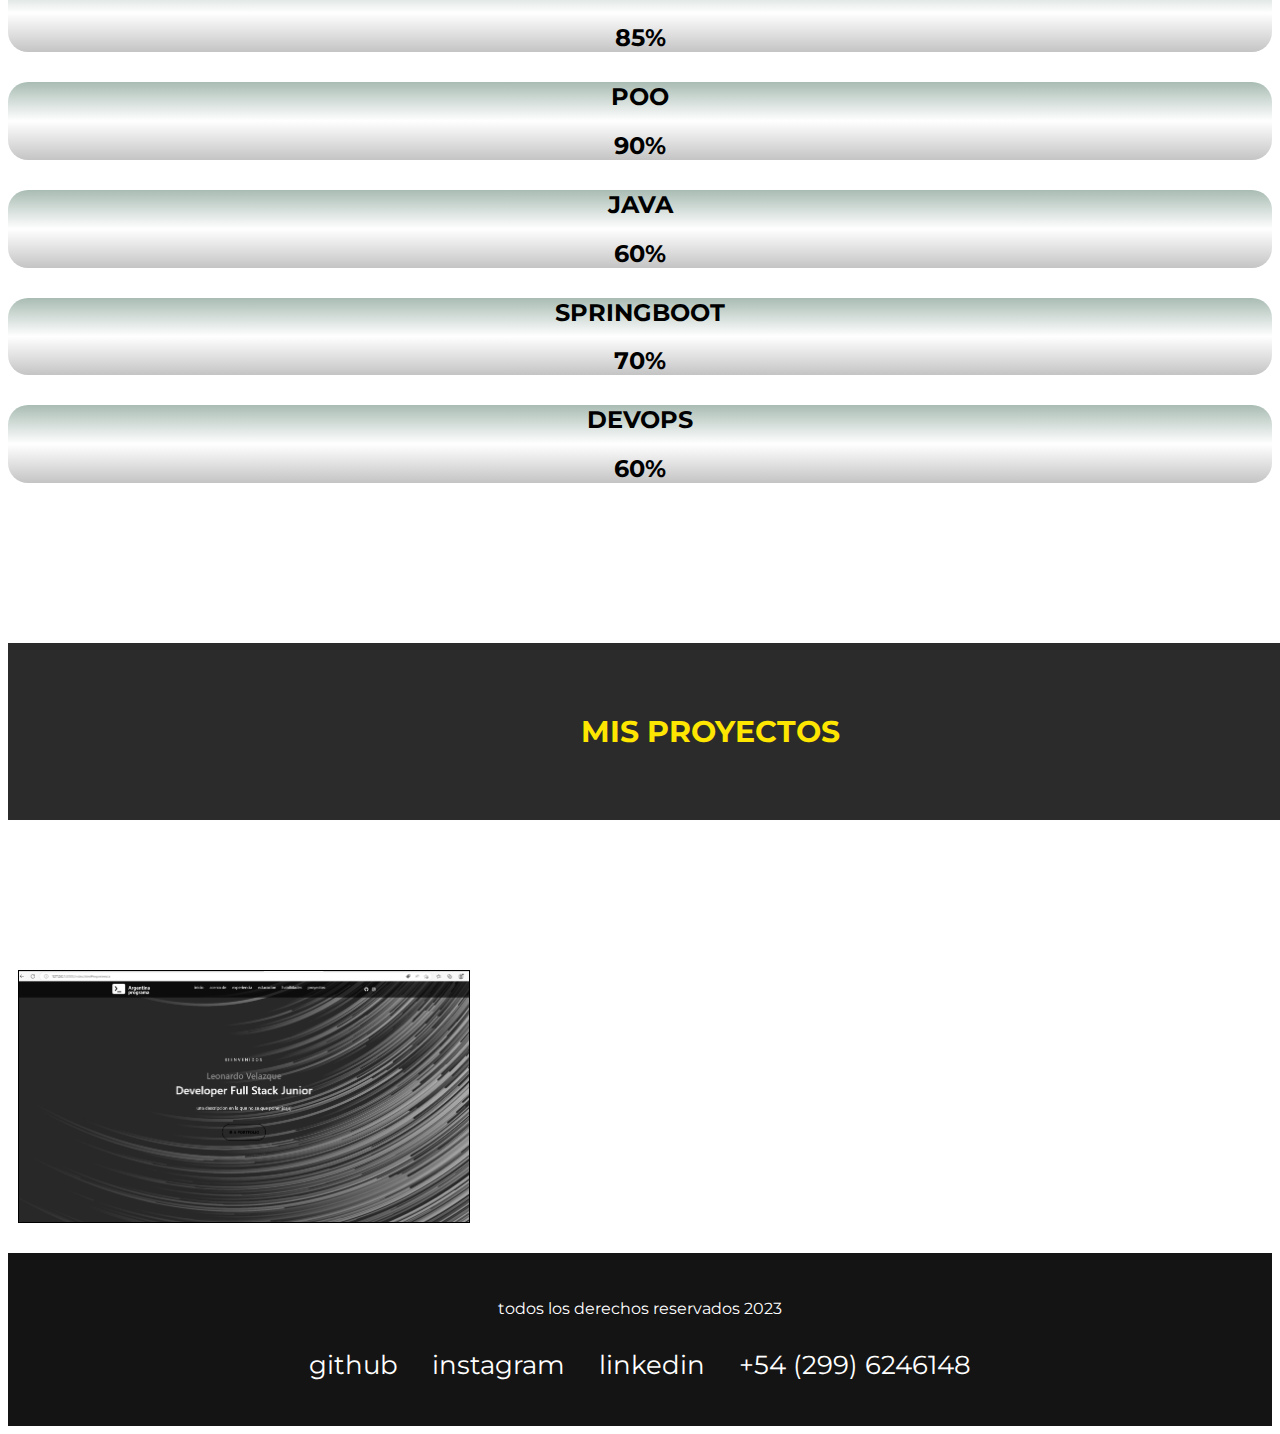
==== commit 4911083c: "finalizacion de front end estatico" ====
--- a/index.html
+++ b/index.html
@@ -25,7 +25,7 @@
                     <nav id="nav">
                         <ul>
                             <li><a href="#inicio" class="seleccionado">inicio</a></li>
-                            <li><a href="#acerca_de">acerca de</a></li>
+                            <li><a href="#acerca_de">acerca_de</a></li>
                             <li><a href="#experiencia">experiencia</a></li>
                             <li><a href="#educacion">educacion</a></li>
                             <li><a href="#habilidades">habilidades</a></li>
@@ -40,9 +40,9 @@
                     <div class="redes">
                         <a href=""><i class="fa-brands fa-github"></i></a>
                         <a href=""><i class="fa-brands fa-instagram"></i></a>
-                        <a href=""><i class="fa-brands fa-linkedin"></i></a>
-                        <a href="" id="login"><i class="fa-solid fa-right-to-bracket">  ingresar</i></a>                        
-                    </div>
+                        <a href=""><i class="fa-brands fa-linkedin"></i></a>                        
+                    </div>
+                    <a href="" id="login"><i class="fa-solid fa-right-to-bracket">  ingresar</i></a>
                 </div>
             </header>
             <div class="presentacion">
@@ -182,90 +182,98 @@
     <section id="habilidades">
         <div class="contenedor-skills">
             <h3>Mis habilidades</h3>
-        <!--habilidad 1-->
-        <div class="skill">
-            <div class="info">
-                <p><span class="lista"></span>HTML</p>
-                <span class="porcentaje">95%</span>
-            </div>
-            <div class="barra"><div id="HTML" class=""></div>
-        </div>
-        <!--habilidad 2-->
-        <div class="skill">
-            <div class="info">
-                <p><span class="lista"></span>CSS</p>
-                <span class="porcentaje">85%</span>
-            </div>
-            <div class="barra"><div id="CSS" class=""></div>
-        </div>
-        <!--habilidad 3-->
-        <div class="skill">
-            <div class="info">
-                <p><span class="lista"></span>JAVA SCRYPT</p>
-                <span class="porcentaje">70%</span>
-            </div>
-            <div class="barra"><div id="JAVASCRYPT" class=""></div>
-        </div>
-        <!--habilidad 4-->
-        <div class="skill">
-            <div class="info">
-                <p><span class="lista"></span>BOOTSTRAP</p>
-                <span class="porcentaje">90%</span>
-            </div>
-            <div class="barra"><div id="BOOTSTRAP" class=""></div>
-        </div>
-        <!--habilidad 5-->
-        <div class="skill">
-            <div class="info">
-                <p><span class="lista"></span>ANGULAR</p>
-                <span class="porcentaje">80%</span>
-            </div>
-            <div class="barra"><div id="ANGULAR" class=""></div>
-        </div>
-        <!--habilidad 6-->
-        <div class="skill">
-            <div class="info">
-                <p><span class="lista"></span>BASE DE DATOS SQL, MYSQL</p>
-                <span class="porcentaje">90%</span>
-            </div>
-            <div class="barra"><div id="MYSQL" class=""></div>
-        </div>
-        <!--habilidad 7-->
-        <div class="skill">
-            <div class="info">
-                <p><span class="lista"></span>POO</p>
-                <span class="porcentaje">87%</span>
-            </div>
-            <div class="barra"><div id="POO" class=""></div>
-        </div>
-        <!--habilidad 8-->
-        <div class="skill">
-            <div class="info">
-                <p><span class="lista"></span>JAVA</p>
-                <span class="porcentaje">65%</span>
-            </div>
-            <div class="barra"><div id="JAVA" class=""></div>
-        </div>
-        <!--habilidad 9-->
-        <div class="skill">
-            <div class="info">
-                <p><span class="lista"></span>SPRING BOOT</p>
-                <span class="porcentaje">80%</span>
-            </div>
-            <div class="barra"><div id="SPRINGBOOT" class=""></div>
-        </div>
-        <!--habilidad 10-->
-        <div class="skill">
-            <div class="info">
-                <p><span class="lista"></span>DEV OPS</p>
-                <span class="porcentaje">70%</span>
-            </div>
-            <div class="barra"><div id="DEVOPS" class=""></div>
-        </div>
+            <div class="skill" id="html">
+                <H2>HTML</H2>
+                <div class="progress">
+                    <div class="progress-bar progress-bar-striped progress-bar-animated" role="progressbar" aria-valuenow="95" aria-valuemin="0" aria-valuemax="100" style="width: 95%; filter: invert();"></div>
+                    </div>
+                <h2>95%</h2>
+                </div>
+            <div class="skill" id="css">
+                <h2>CSS</h2>
+                <div class="progress">
+                    <div class="progress-bar progress-bar-striped progress-bar-animated" role="progressbar" aria-valuenow="75" aria-valuemin="0" aria-valuemax="100" style="width: 90%; filter: invert();"></div>
+                    </div>
+                <h2>90%</h2>
+            </div>
+            <div class="skill" id="javascrypt">
+                <h2>JAVASCRYPT</h2>
+                <div class="progress">
+                    <div class="progress-bar progress-bar-striped progress-bar-animated" role="progressbar" aria-valuenow="75" aria-valuemin="0" aria-valuemax="100" style="width: 70%; filter: invert();"></div>
+                    </div>
+                <h2>70%</h2>
+            </div>
+            <div class="skill" id="bootstrap">
+                <h2>BOOTSTRAP</h2>
+                <div class="progress">
+                    <div class="progress-bar progress-bar-striped progress-bar-animated" role="progressbar" aria-valuenow="75" aria-valuemin="0" aria-valuemax="100" style="width: 95%; filter: invert();"></div>
+                    </div>
+                <h2>95%</h2>
+            </div>
+            <div class="skill" id="angular">
+                <h2>ANGULAR</h2>
+                <div class="progress">
+                    <div class="progress-bar progress-bar-striped progress-bar-animated" role="progressbar" aria-valuenow="75" aria-valuemin="0" aria-valuemax="100" style="width: 80%; filter: invert();"></div>
+                    </div>
+                <h2>80%</h2>
+            </div>
+            <div class="skill" id="DB, SQL, MYSQL">
+                <h2>BASE DE DATOS RELACIONAL</h2>
+                <div class="progress">
+                    <div class="progress-bar progress-bar-striped progress-bar-animated" role="progressbar" aria-valuenow="75" aria-valuemin="0" aria-valuemax="100" style="width: 85%; filter: invert();"></div>
+                    </div>
+                <h2>85%</h2>
+            </div>
+            <div class="skill" id="POO">
+                <h2>POO</h2>
+                <div class="progress">
+                    <div class="progress-bar progress-bar-striped progress-bar-animated" role="progressbar" aria-valuenow="75" aria-valuemin="0" aria-valuemax="100" style="width: 90%; filter: invert();"></div>
+                    </div>
+                <h2>90%</h2>
+            </div>
+            <div class="skill" id="JAVA">
+                <h2>JAVA</h2>
+                <div class="progress">
+                    <div class="progress-bar progress-bar-striped progress-bar-animated" role="progressbar" aria-valuenow="75" aria-valuemin="0" aria-valuemax="100" style="width: 60%; filter: invert();"></div>
+                    </div>
+                <h2>60%</h2>
+            </div>
+            <div class="skill" id="SPRINGBOOT">
+                <h2>SPRINGBOOT</h2>
+                <div class="progress">
+                    <div class="progress-bar progress-bar-striped progress-bar-animated" role="progressbar" aria-valuenow="75" aria-valuemin="0" aria-valuemax="100" style="width: 70%; filter: invert();"></div>
+                    </div>
+                <h2>70%</h2>
+            </div>
+            <div class="skill" id="DEVOPS">
+                <h2>DEVOPS</h2>
+                <div class="progress">
+                    <div class="progress-bar progress-bar-striped progress-bar-animated" role="progressbar" aria-valuenow="75" aria-valuemin="0" aria-valuemax="100" style="width: 60%; filter: invert();"></div>
+                    </div>
+                <h2>60%</h2>
+            </div>
         </div>
     </section>
     <section id="proyectos">
-        
+        <h3 class="titulo-seccion">MIS PROYECTOS</h3>
+        <div class="fila">
+            <div class="proyecto">
+                <div class="overlay"></div>
+                <img src="Captura de pantalla 2023-04-18 083133.png" alt="">
+                <div class="info">
+                    <h4>descripcion del proyecto</h4>
+                    <p>diseño web</p>
+                </div>
+            </div>
+        </div>
+    </section>
+    <section id="footer">
+        <p>todos los derechos reservados 2023</p>
+        <div class="redes">
+            <a href=""><i class="fa-brands fa-github"></i>github</a>
+                        <a href=""><i class="fa-brands fa-instagram"></i>instagram</a>
+                        <a href=""><i class="fa-brands fa-linkedin"></i>linkedin</a>
+                        <a href=""><i class="fa-brands fa-whatsapp"></i>+54 (299) 6246148</a>
         </div>
     </section>
 </body>
--- a/styles.css
+++ b/styles.css
@@ -60,15 +60,27 @@
     transition: .5s;
 }
 
-#login {
-    display: inline-block;
-}
-
 #inicio .contenido header .contenido-header .redes a:hover {
     color: rgb(255, 238, 0);
     font-size: 30px;
 }
 
+#inicio .contenido header .contenido-header a {
+    text-decoration: none;
+    color: #fff;
+    display: inline-block;
+    margin-left: 10px;
+    transition: .5s;
+}
+
+#inicio .contenido header .contenido-header a:hover {
+    color: rgb(255, 238, 0);
+    font-size: 30px;
+}
+
+#login {
+    display: inline-block;
+}
 #inicio .contenido .presentacion {
     max-width: 1100px;
     height: 100vh;
@@ -307,17 +319,30 @@
 /*HABILIDADES*/
 
 .contenedor-skills {
-    background: linear-gradient(rgb(255, 200, 0), rgba(33,16,18,.1)), url(coffee-and-laptop.jpg);
+    background: linear-gradient(rgb(122, 115, 87), rgba(33,16,18,.1)), url(coffee-and-laptop.jpg);
     background-attachment: fixed;
     background-repeat: no-repeat;
     background-size: cover;
     background-position: center center;
     padding: 100px 0px;
-    text-align: center;
+    padding-top: 0px;
+    text-align: center;
+}
+
+.contenedor-skills h3 {
+    color: #ffe600;
+    background-color: #2b2b2b;
+    width: 100%;
+    margin-bottom: 150px;
+    text-align: center;
+    padding: 70px;
+    font-size: 30px;
+    text-transform: uppercase;
 }
 
 .contenedor-skills .skill {
-    max-width: 600px;
+    width: 90%;
+    max-width: 1200px;
     margin: 30px auto;
 }
 
@@ -334,79 +359,94 @@
     background-color: #fff;
 }
 
-.contenedor-skills .skill .barra {
-    background-color: azure;
-    width: 100%;
-    height: 6px;
-    margin: 10px 0px;
-}
-
-.contenedor-skills .skill .barra .barra-progreso1{
-    background-color: #fff;
-    width: 95%;
-    height: 6px;
-    animation: progreso1 2s forwards;
-}
-
-.contenedor-skills .skill .barra .barra-progreso2{
-    background-color: #fff;
-    width: 85%;
-    height: 6px;
-    animation: progreso1 2s forwards;
-}
-
-.contenedor-skills .skill .barra .barra-progreso3{
-    background-color: #fff;
-    width: 70%;
-    height: 6px;
-    animation: progreso1 2s forwards;
-}
-
-.contenedor-skills .skill .barra .barra-progreso4{
-    background-color: #fff;
-    width: 90%;
-    height: 6px;
-    animation: progreso1 2s forwards;
-}
-
-.contenedor-skills .skill .barra .barra-progreso5{
-    background-color: #fff;
-    width: 80%;
-    height: 6px;
-    animation: progreso1 2s forwards;
-}
-
-.contenedor-skills .skill .barra .barra-progreso6{
-    background-color: #fff;
-    width: 90%;
-    height: 6px;
-    animation: progreso1 2s forwards;
-}
-
-.contenedor-skills .skill .barra .barra-progreso7{
-    background-color: #fff;
-    width: 87%;
-    height: 6px;
-    animation: progreso1 2s forwards;
-}
-
-.contenedor-skills .skill .barra .barra-progreso8{
-    background-color: #fff;
-    width: 65%;
-    height: 6px;
-    animation: progreso1 2s forwards;
-}
-
-.contenedor-skills .skill .barra .barra-progreso9{
-    background-color: #fff;
-    width: 80%;
-    height: 6px;
-    animation: progreso1 2s forwards;
-}
-
-.contenedor-skills .skill .barra .barra-progreso10{
-    background-color: #fff;
-    width: 70%;
-    height: 6px;
-    animation: progreso1 2s forwards;
+#habilidades .contenedor-skills .skill {
+    background:linear-gradient(rgba(133, 160, 148, 0.705),rgba(255, 255, 255, 0.555),rgb(196, 196, 196));
+    border-radius: 20px;
+    padding: 0px 5%;
+}
+
+/*proyectos*/
+
+#proyectos {
+    margin: auto;
+}
+
+#proyectos .titulo-seccion {
+    color: #ffe600;
+    background-color: #2b2b2b;
+    width: 100%;
+    margin-bottom: 150px;
+    text-align: center;
+    padding: 70px;
+    font-size: 30px;
+    text-transform: uppercase;
+}
+
+#proyectos .fila {
+    display: flex;
+    justify-content: space-between;
+    margin: 30px 0px;
+}
+
+#proyectos .fila .proyecto {
+    max-width: 450px;
+    border: 1px solid black;
+    margin: 0px 10px;
+    position: relative;
+    overflow: hidden;
+}
+
+#proyectos .fila .proyecto img{
+    width: 100%;
+    height: 100%;
+    filter: grayscale(1);
+    object-fit: cover;
+    transition: .5s;
+}
+
+#proyectos .fila .proyecto img:hover {
+    filter: grayscale(0);
+}
+
+#proyectos .fila .proyecto .info {
+    position: absolute;
+    left: 0;
+    background-color: rgba(0, 0, 0, .8);
+    color: #f3ef0c;
+    width: 100%;
+    padding: 10px;
+    opacity: 0;
+    bottom: -40px;
+    transition: .5s;
+}
+
+#proyectos .fila .proyecto:hover .info {
+    opacity: 1;
+    bottom: 0;
+}
+
+#footer {
+    background-color: #141414;
+    color: #fff;
+    text-align: center;
+    padding: 30px 0px;
+}
+
+#footer a {
+    text-decoration: none;
+    color: white;
+    display: inline-block;
+    margin: 15px;
+    font-size: 26px;
+}
+
+/*responsividad extra*/
+
+@media screen and (max-width:800px) {
+    .redes {
+        display: none;
+    }
+    nav {
+        display: none;
+    }
 }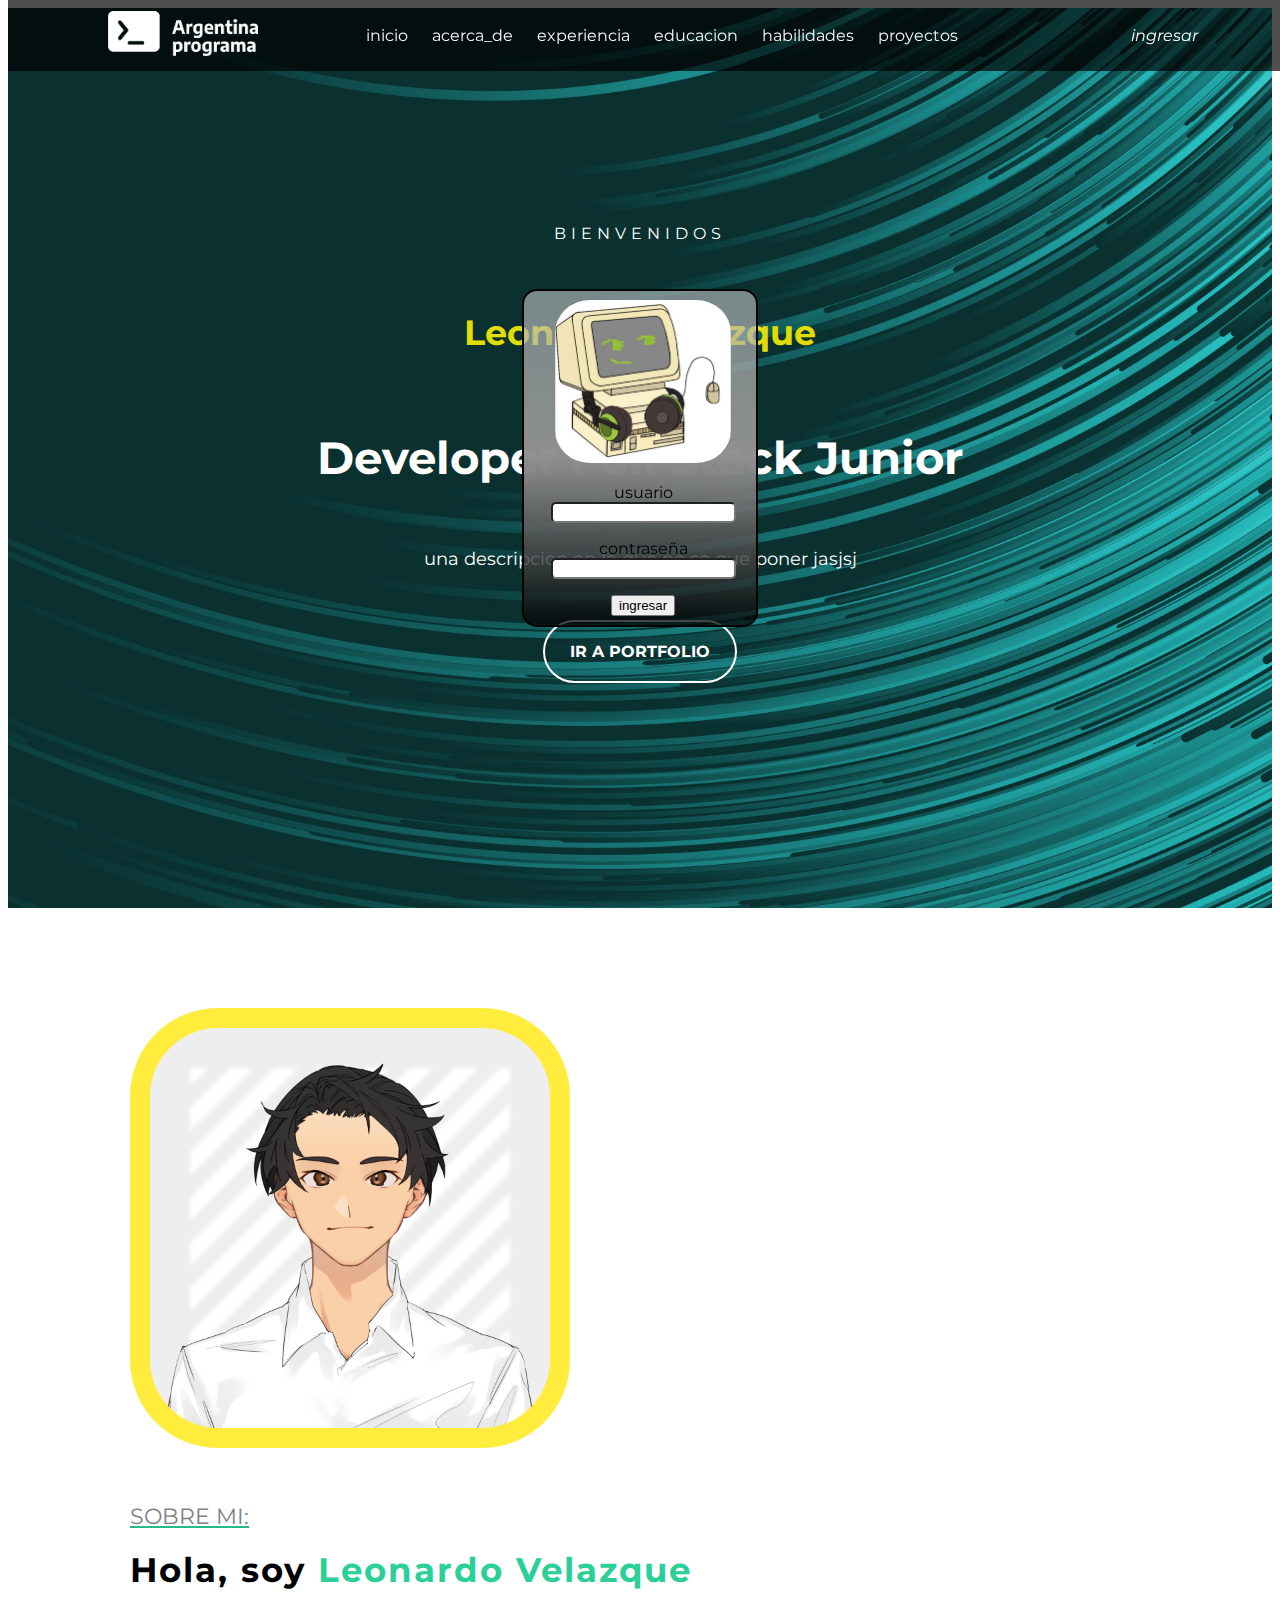
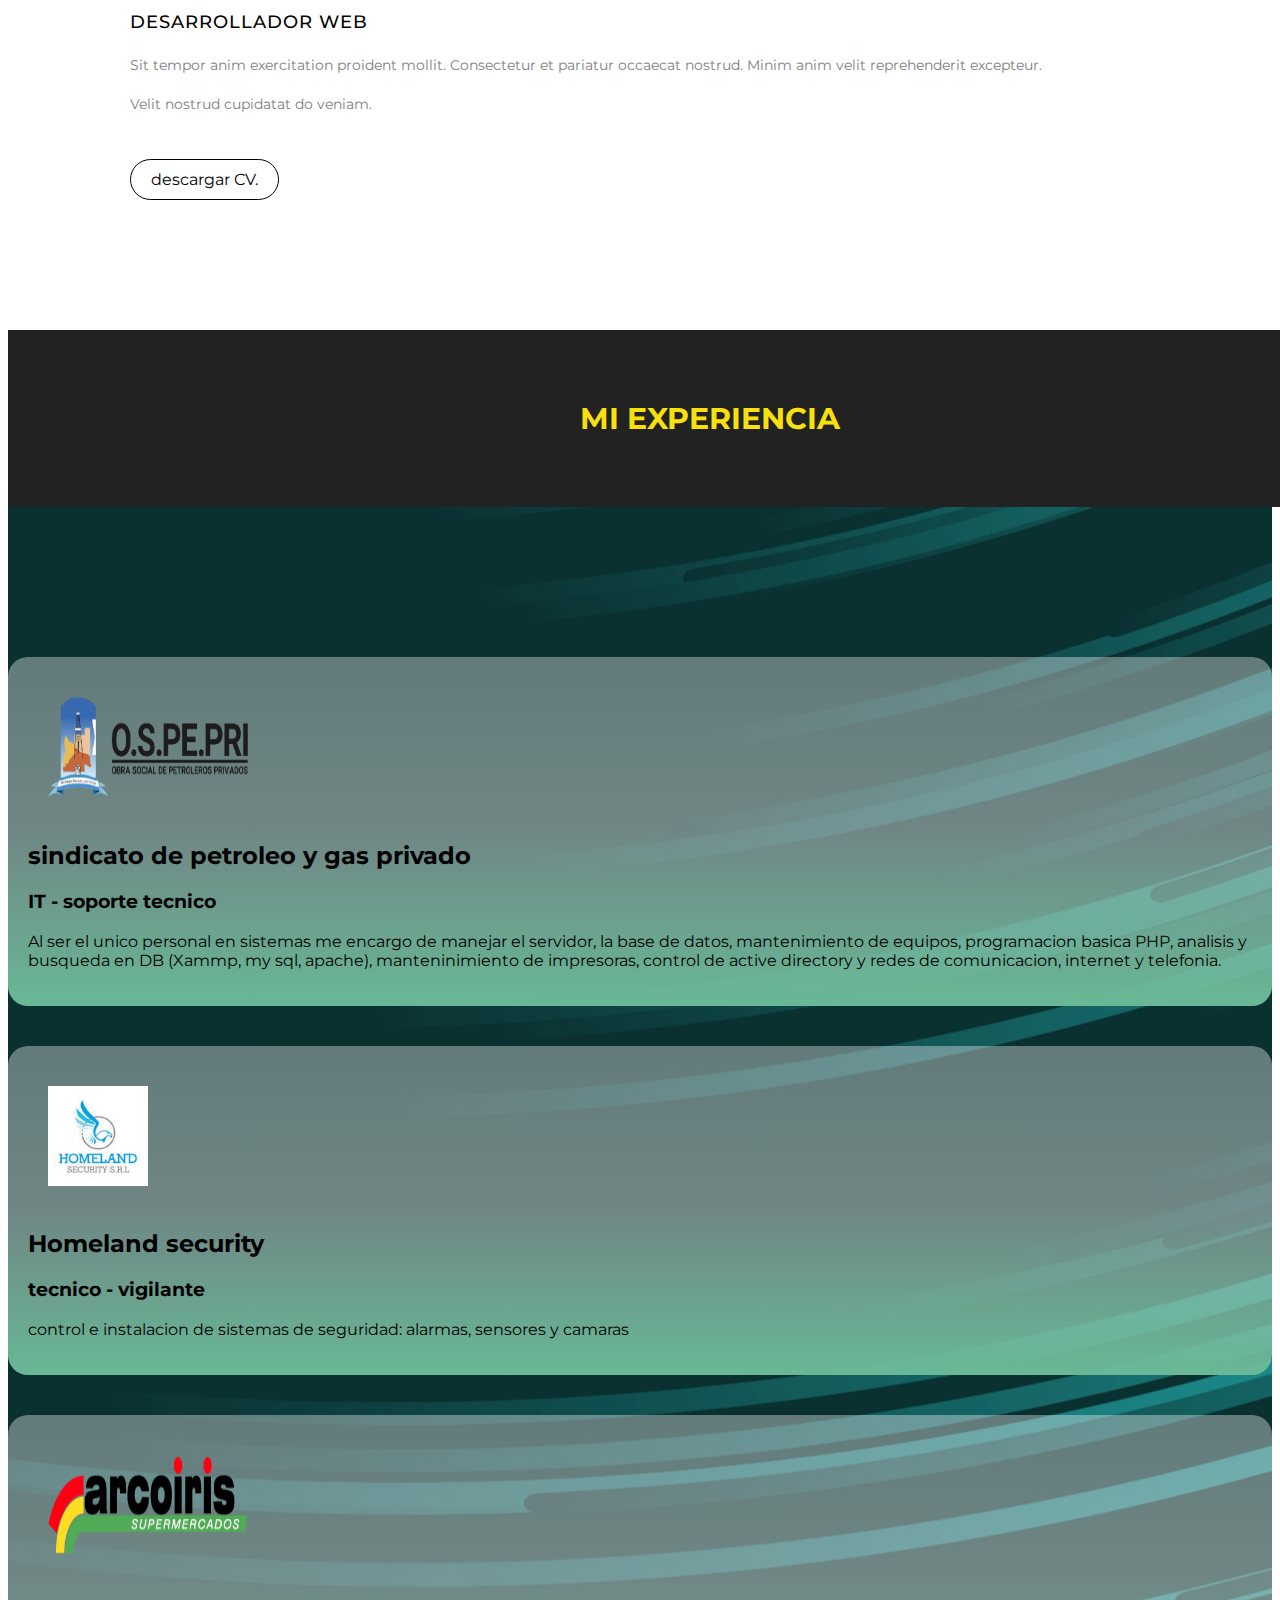
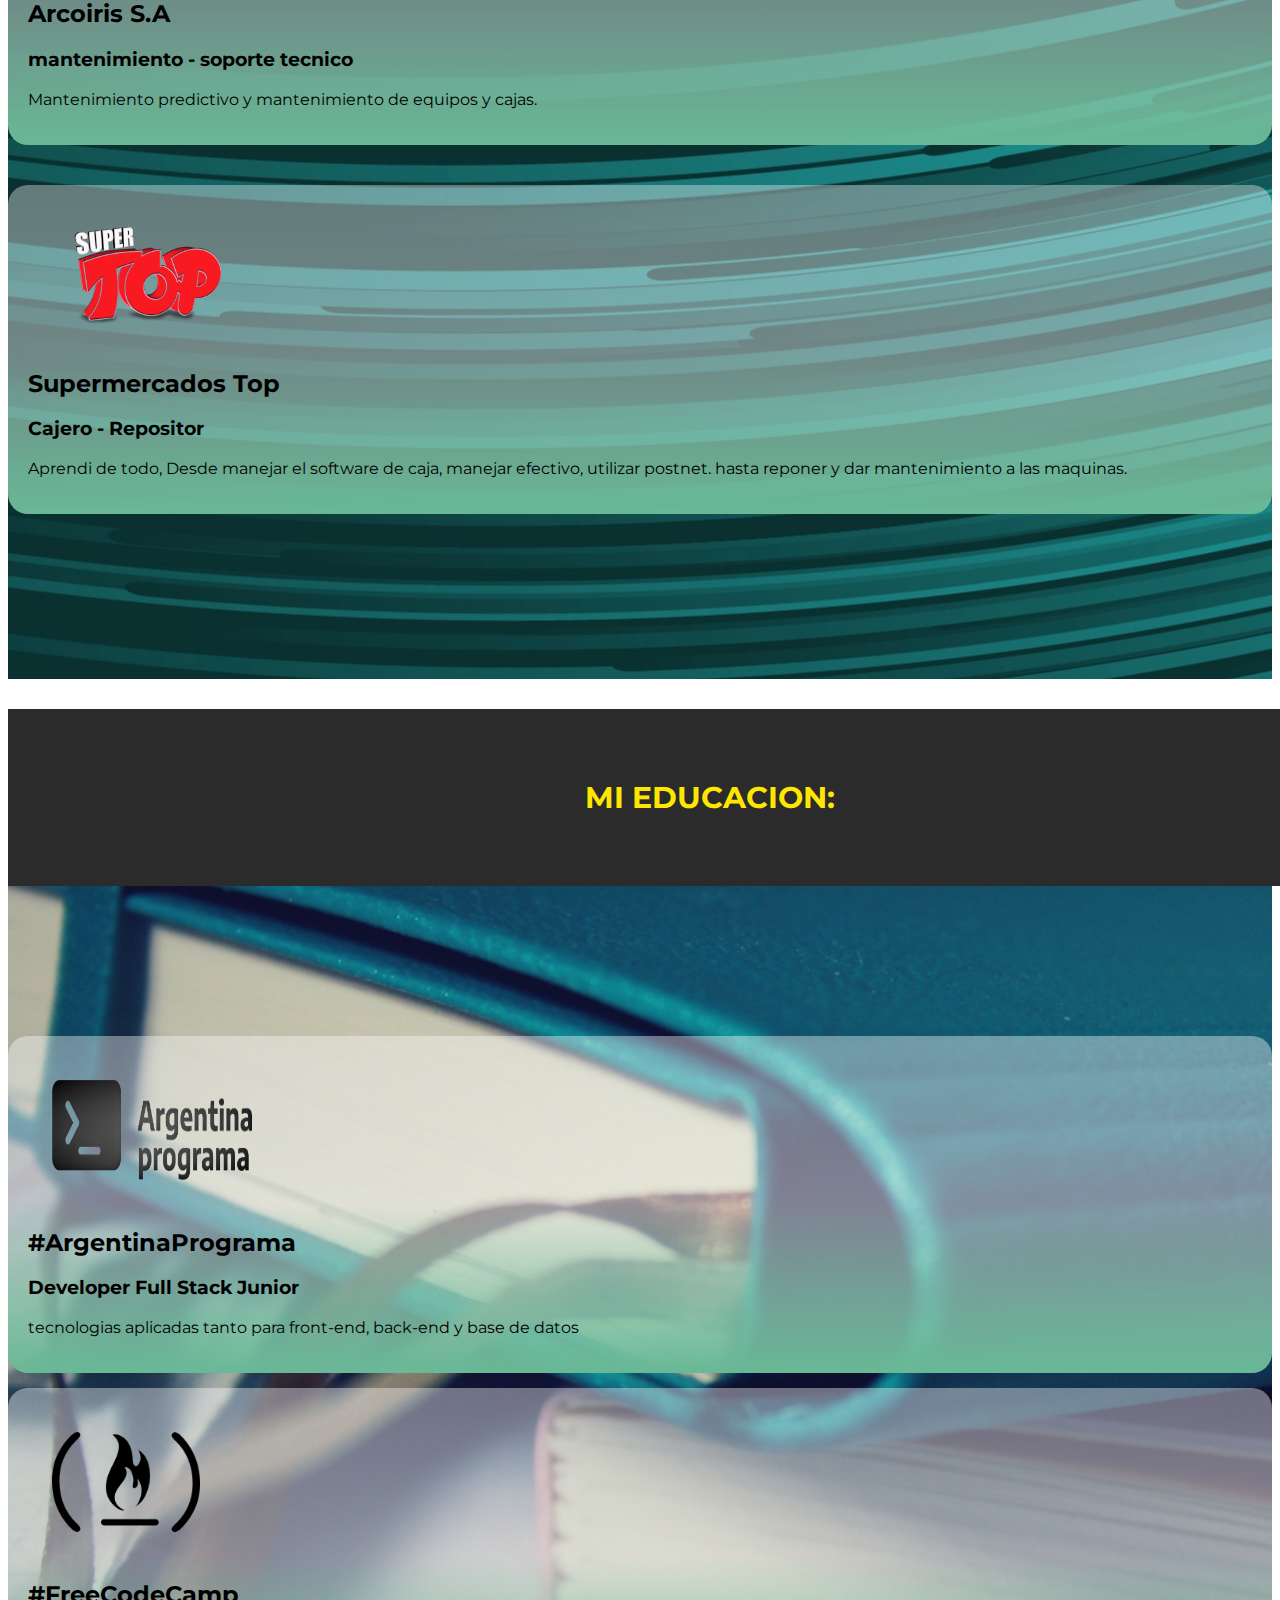
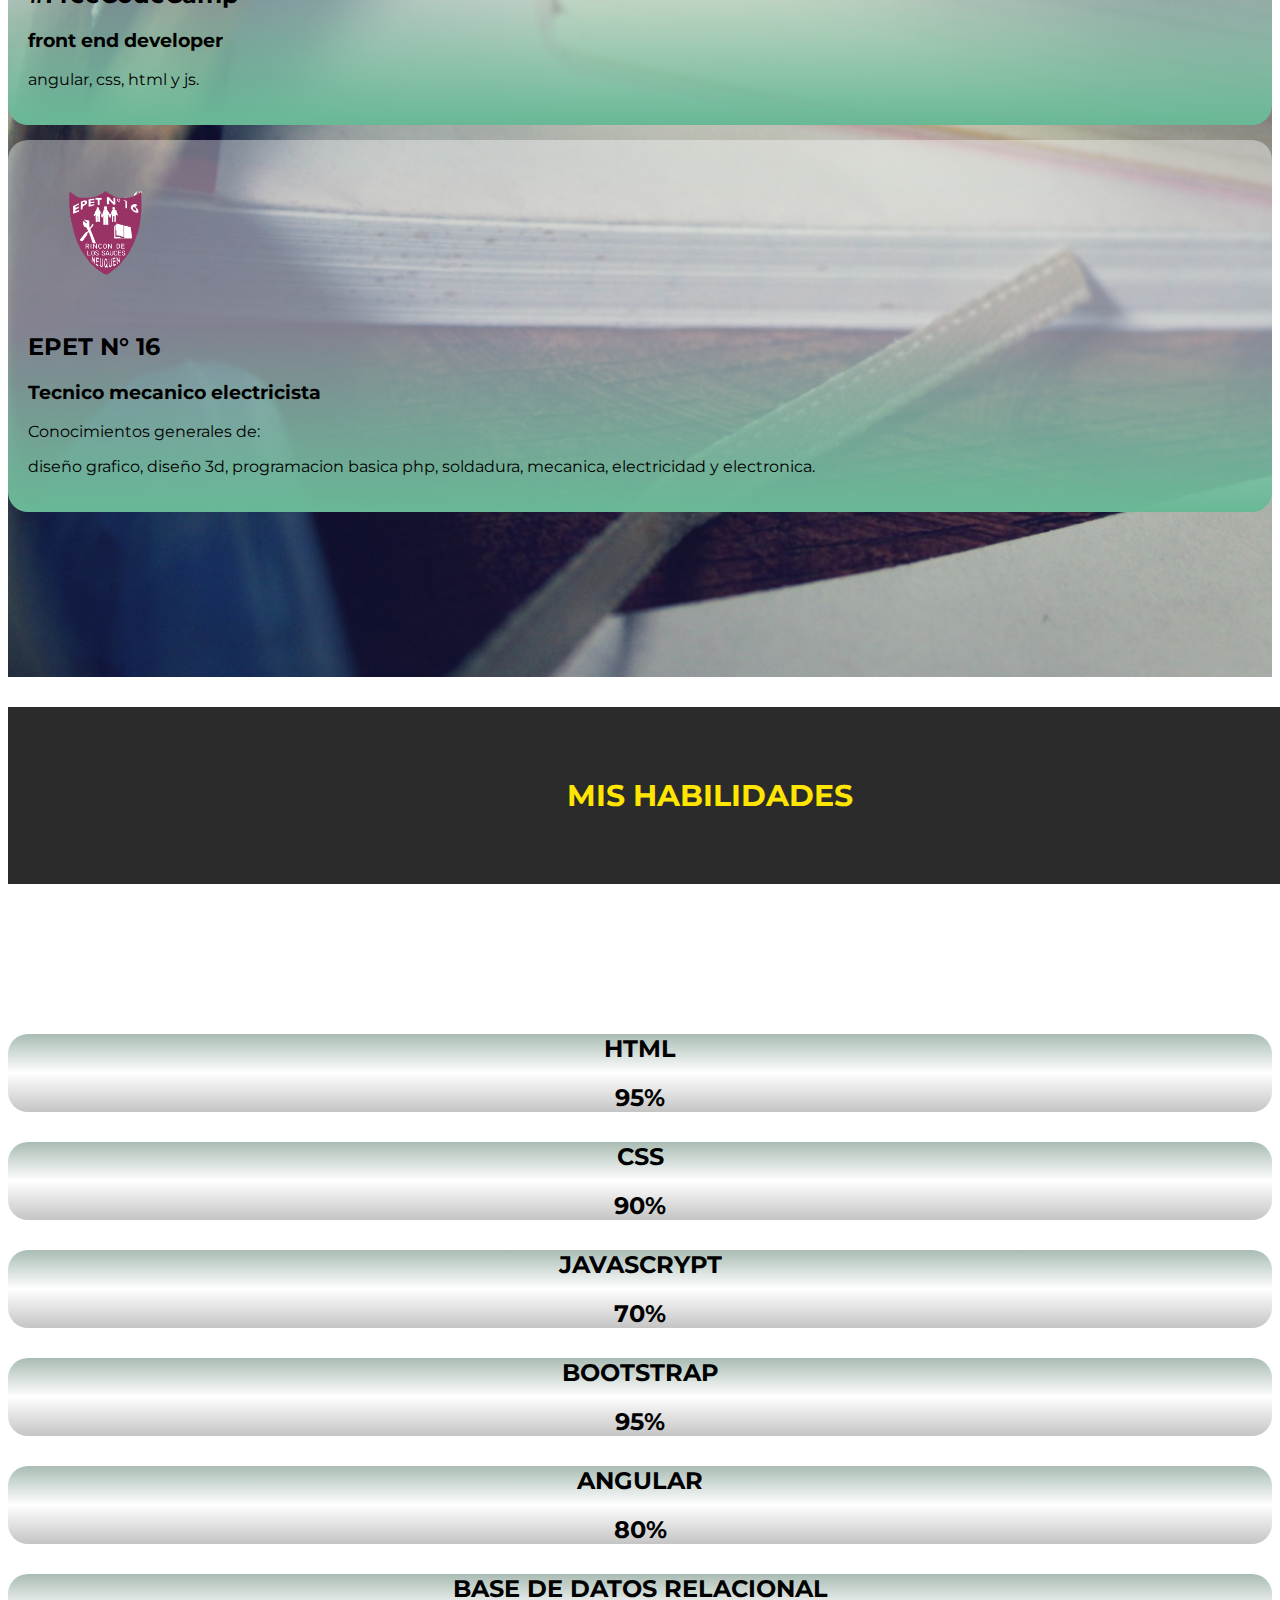
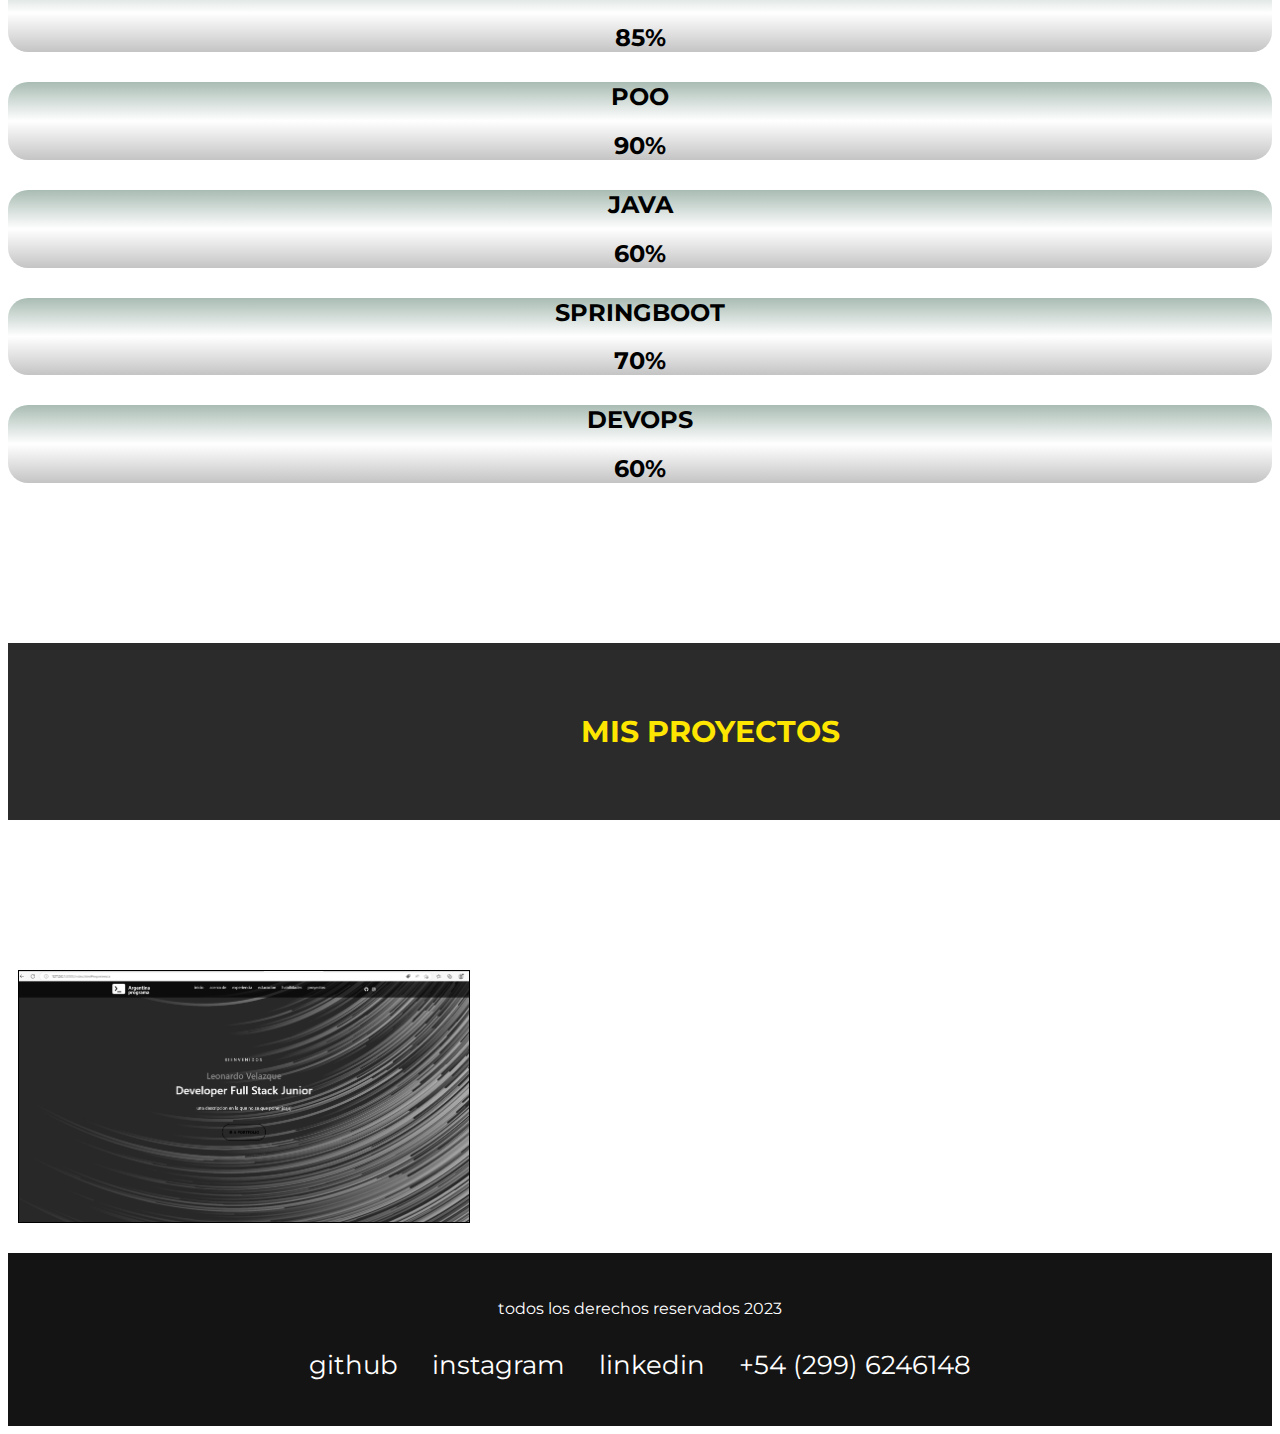
==== commit 2b0610da: "login" ====
--- a/index.html
+++ b/index.html
@@ -12,6 +12,9 @@
     <link href="https://fonts.googleapis.com/css2?family=Montserrat:ital,wght@0,400;0,700;1,900&display=swap" rel="stylesheet">
     <!--css-->
     <link rel="stylesheet" href="styles.css">
+    <!--scrypts-->
+    <script src="scrypts.js"></script>
+    <script src="scrypt.ts"></script>
     <!--bootstrap-->
     <link href="https://cdn.jsdelivr.net/npm/bootstrap@5.3.0-alpha3/dist/css/bootstrap.min.css" rel="stylesheet" integrity="sha384-KK94CHFLLe+nY2dmCWGMq91rCGa5gtU4mk92HdvYe+M/SXH301p5ILy+dN9+nJOZ" crossorigin="anonymous">
     <script src="https://cdn.jsdelivr.net/npm/bootstrap@5.3.0-alpha3/dist/js/bootstrap.bundle.min.js" integrity="sha384-ENjdO4Dr2bkBIFxQpeoTz1HIcje39Wm4jDKdf19U8gI4ddQ3GYNS7NTKfAdVQSZe" crossorigin="anonymous"></script>
@@ -33,24 +36,36 @@
                         </ul>
                     </nav>
                     <!--iconos del menu-->
-                    <div id="icono-nav">
+                    <div id="icono-nav" onclick="responsiveMenu()">
                         <i class="fa-solid fa-bars"></i>
                     </div>
                     <!--redes-->
                     <div class="redes">
-                        <a href=""><i class="fa-brands fa-github"></i></a>
+                        <div><a href=""><i class="fa-brands fa-github"></i></a>
                         <a href=""><i class="fa-brands fa-instagram"></i></a>
-                        <a href=""><i class="fa-brands fa-linkedin"></i></a>                        
-                    </div>
-                    <a href="" id="login"><i class="fa-solid fa-right-to-bracket">  ingresar</i></a>
+                        <a href=""><i class="fa-brands fa-linkedin"></i></a>
+                        </div>                                   
+                    </div>
+                    <a href="" id="registrarse"><i class="fa-solid fa-right-to-bracket">  ingresar</i></a>
                 </div>
             </header>
+            
             <div class="presentacion">
                 <p class="bienvenida">bienvenidos</p>
                 <h2><span>Leonardo Velazque</span></h2>
                 <h2>Developer Full Stack Junior</h2>
                 <p class="descripcion">una descripcion en la que no se que poner jasjsj</p>
                 <a href="#acerca_de">ir a portfolio</a>
+                <div class="container" id="login">
+        <div class="imagen">
+            <img src="pc_soporte.jpeg" alt="" id="pc">
+        </div>
+        <div class="formulario" id="formulario">
+            <p>usuario <input type="text"></p>
+            <p>contraseña <input type="password"></p>
+            <button>ingresar</button>
+        </div>
+    </div>
             </div>
         </div>
     </section>
@@ -276,5 +291,6 @@
                         <a href=""><i class="fa-brands fa-whatsapp"></i>+54 (299) 6246148</a>
         </div>
     </section>
+    
 </body>
 </html>--- a/styles.css
+++ b/styles.css
@@ -1,6 +1,30 @@
 html {
     font-family: 'Montserrat', sans-serif;
     scroll-behavior: smooth;
+}
+
+/*login*/
+#login {
+    margin: auto;
+    text-align: center;
+    align-items: center;
+    border: 2px solid black;
+    border-radius: 15px;
+    width: 220px;
+    padding: 9px;
+    padding-right: 3px;
+    background: linear-gradient(rgba(206, 206, 206, 0.562), rgb(143, 143, 143), rgba(0, 0, 0, 0.733));
+    position: fixed;
+    display: none;
+}
+#pc {
+    width: 80%;
+    max-width: 200px;
+    height: auto;
+    border-radius: 20%;
+}
+.formulario p input {
+    border-radius: 5px;
 }
 
 /*inicio*/
@@ -54,6 +78,7 @@
 
 #inicio .contenido header .contenido-header .redes a {
     text-decoration: none;
+    font-size: 30px;
     color: #fff;
     display: inline-block;
     margin-left: 10px;
@@ -62,7 +87,7 @@
 
 #inicio .contenido header .contenido-header .redes a:hover {
     color: rgb(255, 238, 0);
-    font-size: 30px;
+    font-size: 40px;
 }
 
 #inicio .contenido header .contenido-header a {
@@ -75,7 +100,7 @@
 
 #inicio .contenido header .contenido-header a:hover {
     color: rgb(255, 238, 0);
-    font-size: 30px;
+    font-size: 20px;
 }
 
 #login {
@@ -442,11 +467,30 @@
 
 /*responsividad extra*/
 
-@media screen and (max-width:800px) {
+@media screen and (max-width:1050px) {
     .redes {
         display: none;
     }
     nav {
         display: none;
     }
+    nav.responsive {
+        display: block;
+        background-color: rgba(0, 0, 0, .8);
+        width: 100%;
+        position: absolute;
+        top: 48px;
+        left: 0;
+        padding: 10px 0px;
+    }
+    nav.responsive ul {
+        display: block !important;
+        text-align: center;
+    }
+    nav.responsive ul li {
+        margin: 5px 0px;
+    }
+    #icono-nav {
+        display: block;
+    }
 }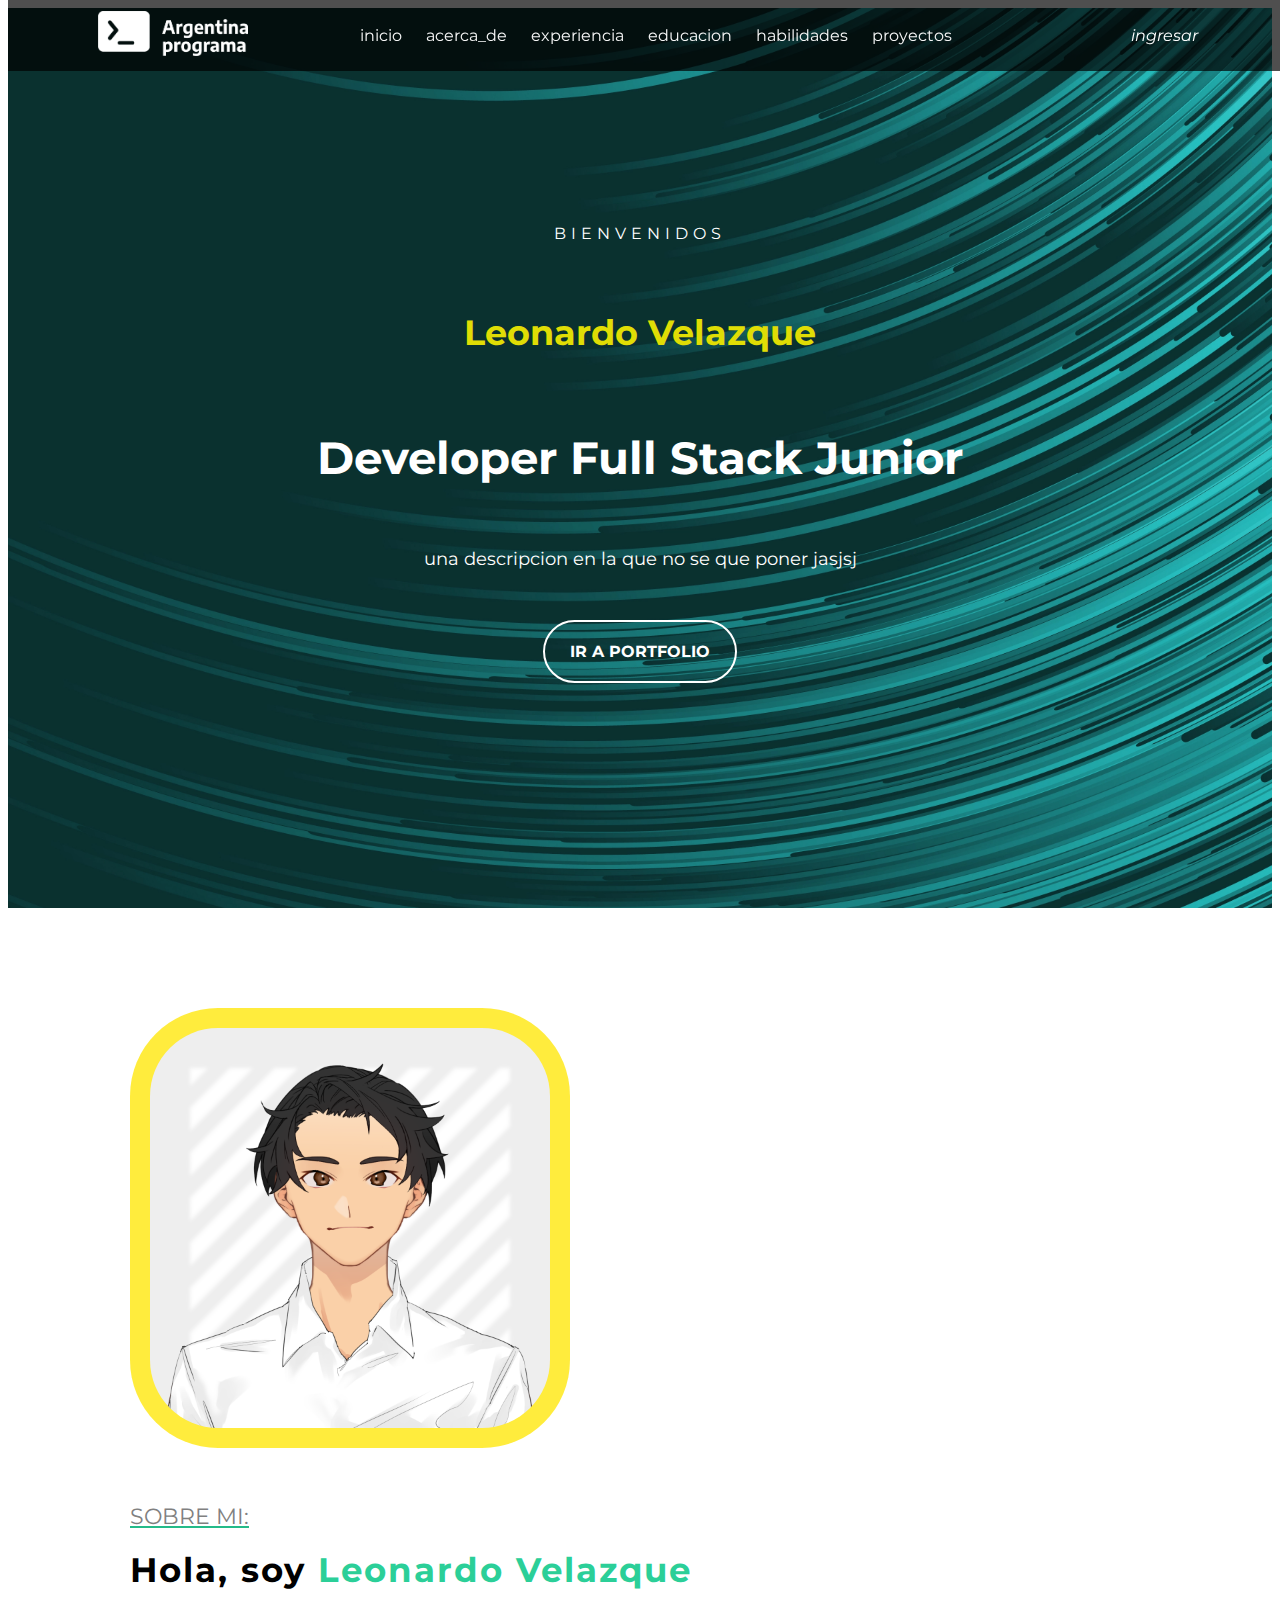
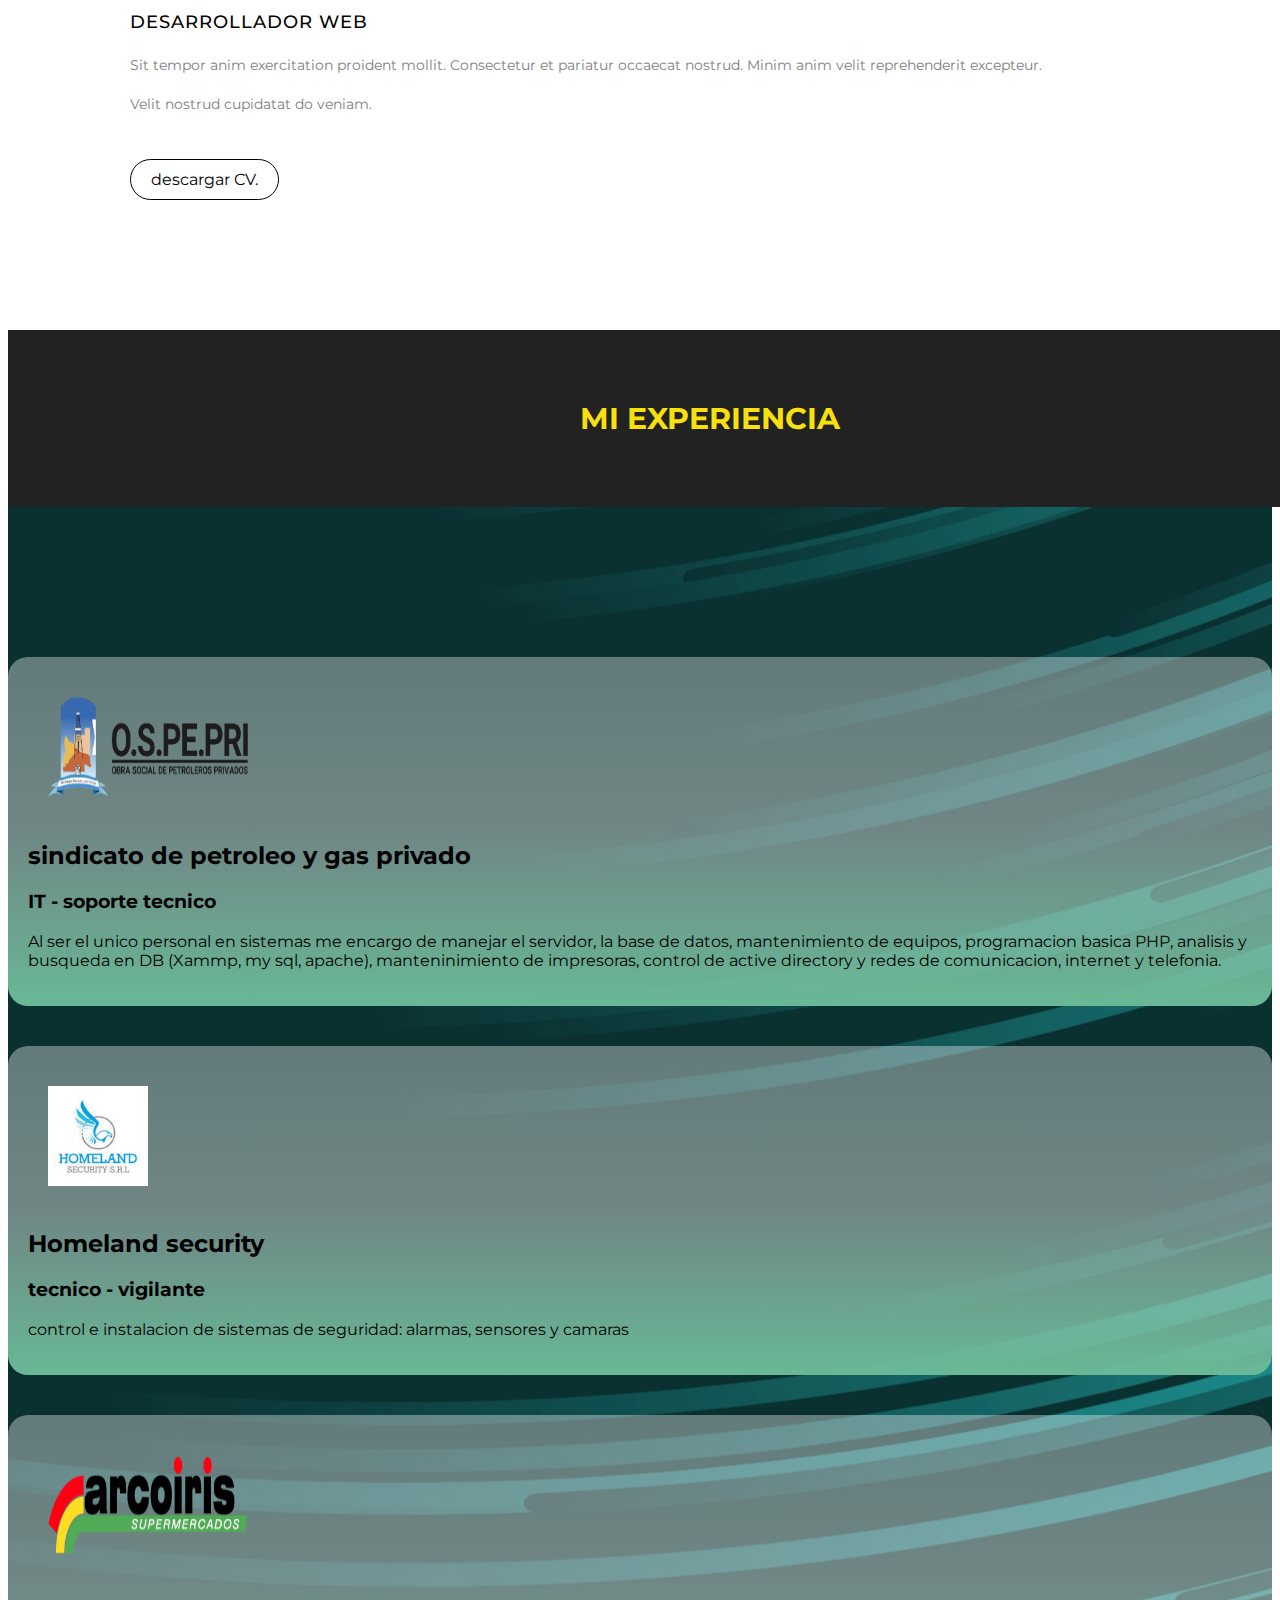
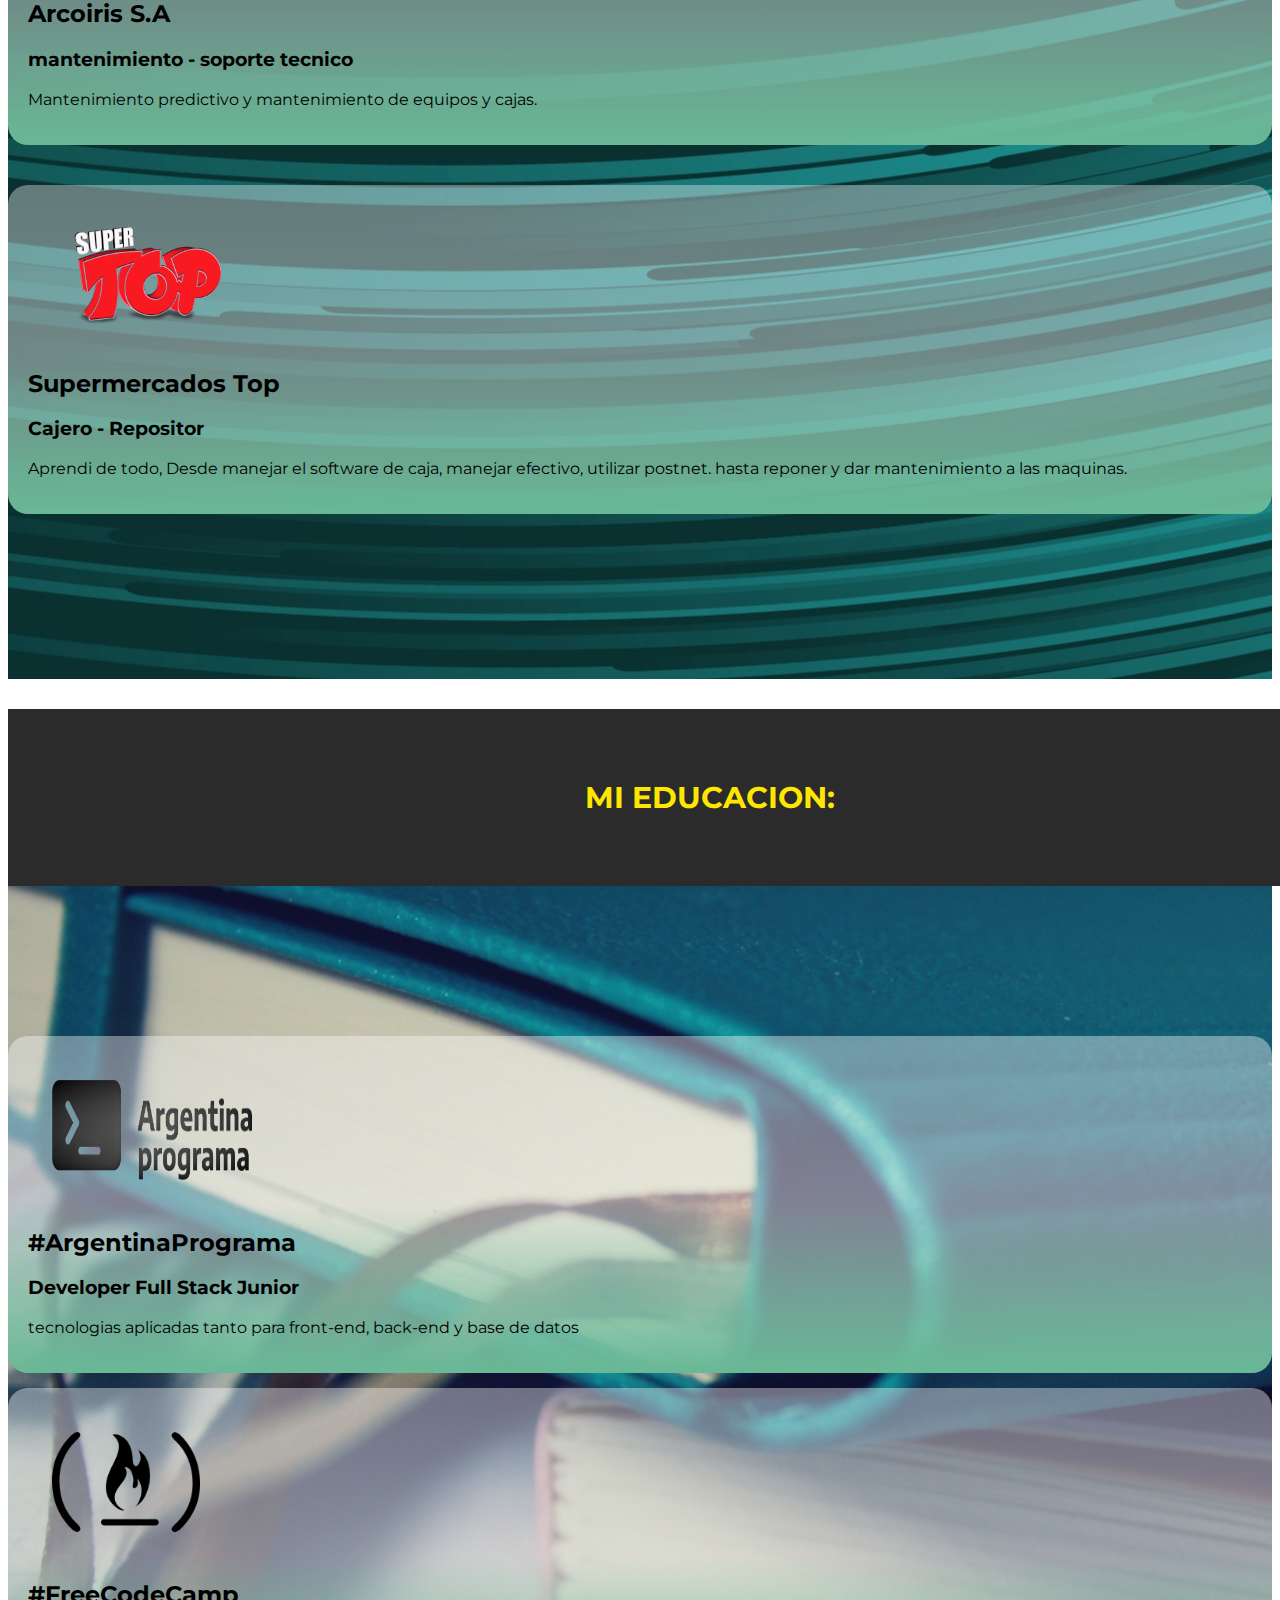
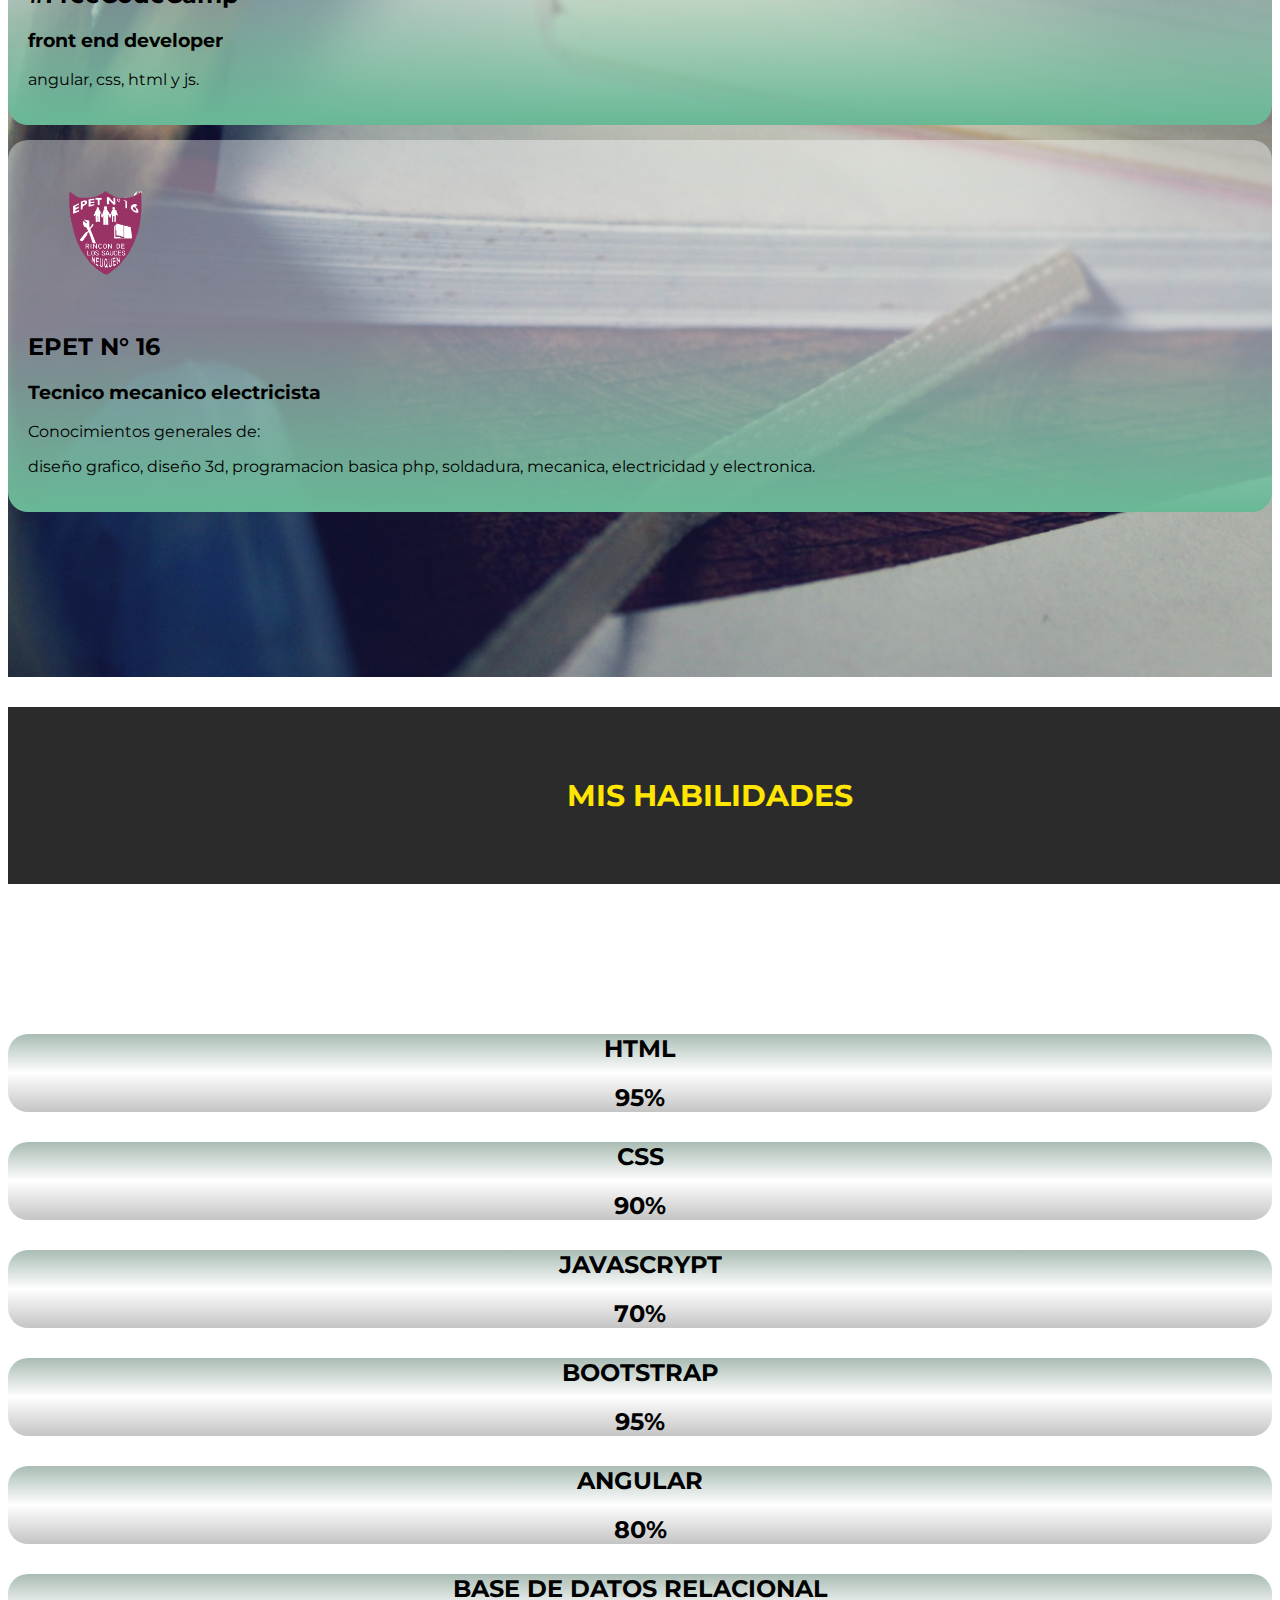
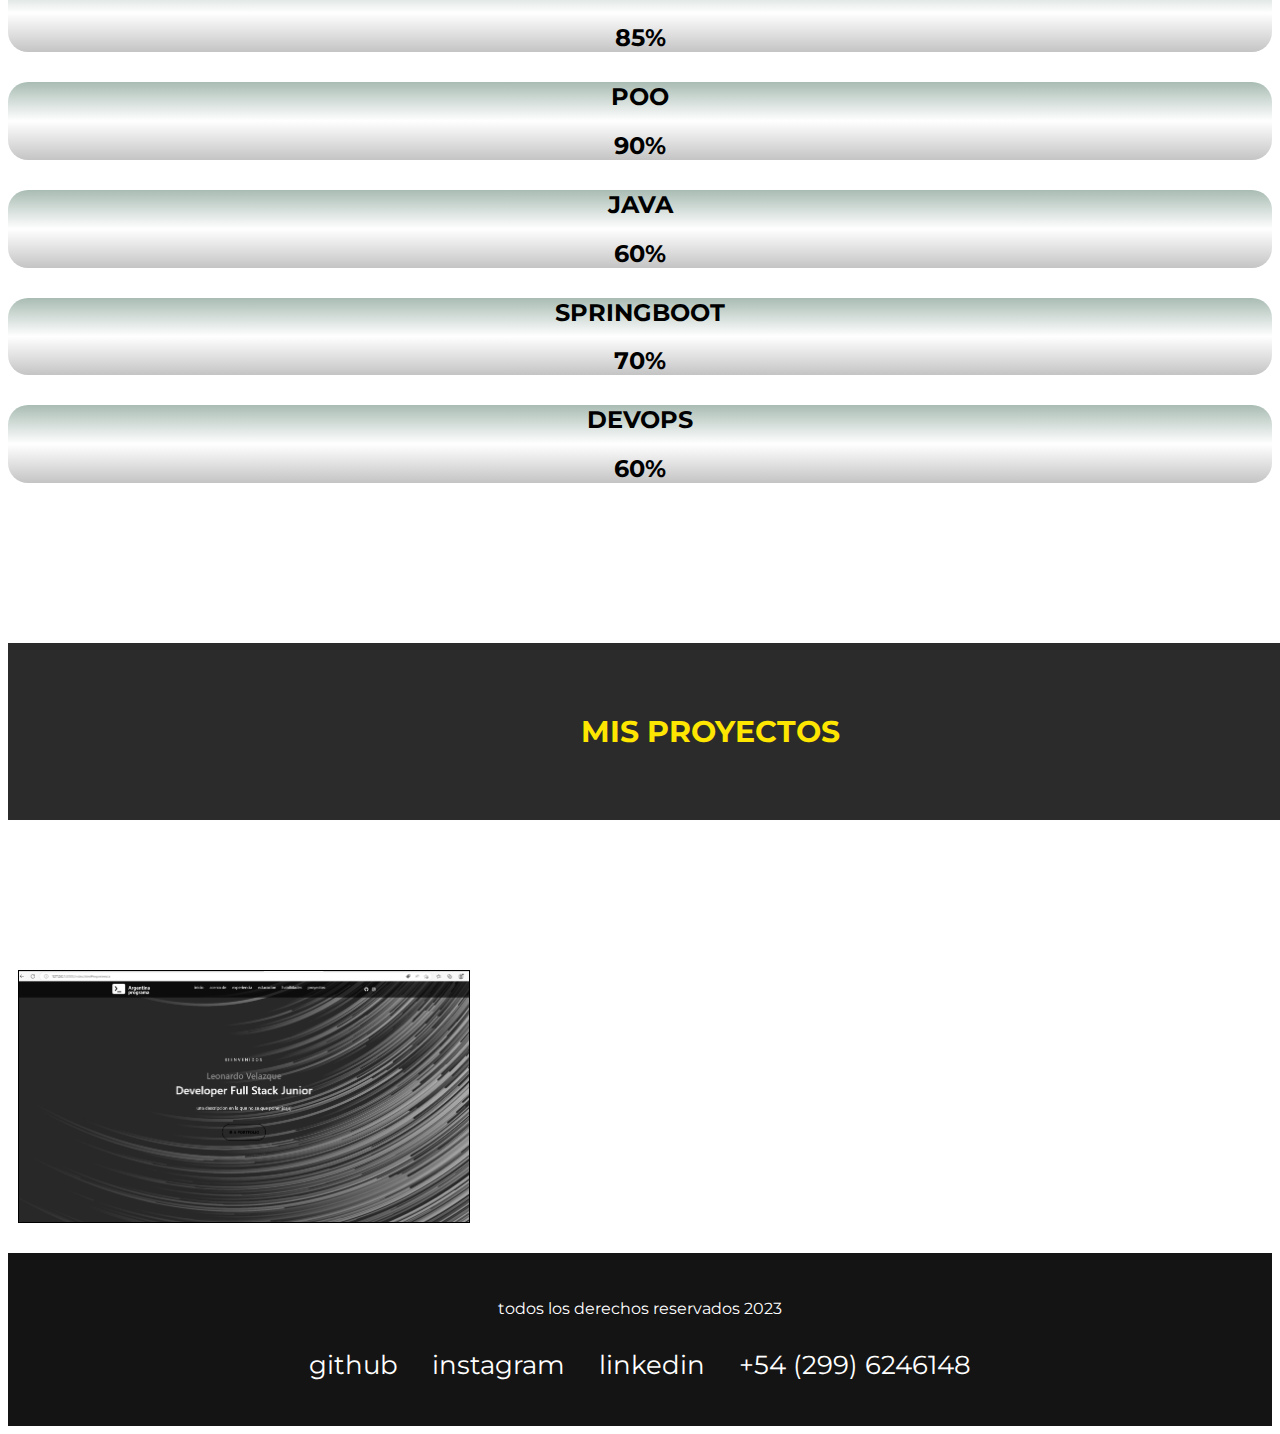
==== commit 71afd421: "estilo del modificador" ====
--- a/index.html
+++ b/index.html
@@ -46,26 +46,30 @@
                         <a href=""><i class="fa-brands fa-linkedin"></i></a>
                         </div>                                   
                     </div>
-                    <a href="" id="registrarse"><i class="fa-solid fa-right-to-bracket">  ingresar</i></a>
-                </div>
-            </header>
-            
+                    <div id="login2" onclick="registrarse()">
+                        <i class="fa-solid fa-right-to-bracket">  ingresar</i>
+                    </div>
+                    
+                </div>
+            </header>           
             <div class="presentacion">
                 <p class="bienvenida">bienvenidos</p>
                 <h2><span>Leonardo Velazque</span></h2>
                 <h2>Developer Full Stack Junior</h2>
                 <p class="descripcion">una descripcion en la que no se que poner jasjsj</p>
                 <a href="#acerca_de">ir a portfolio</a>
+                <!--login-->
                 <div class="container" id="login">
-        <div class="imagen">
-            <img src="pc_soporte.jpeg" alt="" id="pc">
-        </div>
-        <div class="formulario" id="formulario">
-            <p>usuario <input type="text"></p>
-            <p>contraseña <input type="password"></p>
-            <button>ingresar</button>
-        </div>
-    </div>
+                    <div class="imagen">
+                        <img src="pc_soporte.jpeg" alt="" id="pc">
+                    </div>
+                    <div class="formulario" id="formulario">
+                        <p>usuario <input type="text"></p>
+                        <p>contraseña <input type="password"></p>
+                        <button>ingresar</button>
+                        <button id="salir" onclick="salir()">salir</button>
+                    </div>
+                </div>
             </div>
         </div>
     </section>
@@ -80,7 +84,8 @@
                     </div>
                     <div class="col col-sm-12 col-md-6 col-lg-6">
                         <p class="titulo-seccion">sobre mi:</p>
-                        <h2>Hola, soy <span>Leonardo Velazque</span></h2>
+                        <h2>Hola, soy <span>Leonardo Velazque <i class="fa-solid fa-pen" id="boton-editor"></i></span></h2>
+                        
                         <h3>desarrollador web</h3>
                         <p>Sit tempor anim exercitation proident mollit. Consectetur et pariatur occaecat nostrud. Minim anim velit reprehenderit excepteur.</p>
                         <p>Velit nostrud cupidatat do veniam.</p>
@@ -284,11 +289,11 @@
     </section>
     <section id="footer">
         <p>todos los derechos reservados 2023</p>
-        <div class="redes">
+        <div class="redesFooter">
             <a href=""><i class="fa-brands fa-github"></i>github</a>
-                        <a href=""><i class="fa-brands fa-instagram"></i>instagram</a>
-                        <a href=""><i class="fa-brands fa-linkedin"></i>linkedin</a>
-                        <a href=""><i class="fa-brands fa-whatsapp"></i>+54 (299) 6246148</a>
+            <a href=""><i class="fa-brands fa-instagram"></i>instagram</a>
+            <a href=""><i class="fa-brands fa-linkedin"></i>linkedin</a>
+            <a href=""><i class="fa-brands fa-whatsapp"></i>+54 (299) 6246148</a>
         </div>
     </section>
     
--- a/styles.css
+++ b/styles.css
@@ -5,7 +5,7 @@
 
 /*login*/
 #login {
-    margin: auto;
+    display: none;       
     text-align: center;
     align-items: center;
     border: 2px solid black;
@@ -15,16 +15,21 @@
     padding-right: 3px;
     background: linear-gradient(rgba(206, 206, 206, 0.562), rgb(143, 143, 143), rgba(0, 0, 0, 0.733));
     position: fixed;
-    display: none;
-}
-#pc {
+}
+    
+#login .imagen #pc {
     width: 80%;
     max-width: 200px;
     height: auto;
     border-radius: 20%;
 }
-.formulario p input {
+
+#login .formulario {
+    display: block;
+}
+#login .formulario p input {
     border-radius: 5px;
+    display: block;
 }
 
 /*inicio*/
@@ -90,7 +95,7 @@
     font-size: 40px;
 }
 
-#inicio .contenido header .contenido-header a {
+#login2 {
     text-decoration: none;
     color: #fff;
     display: inline-block;
@@ -98,12 +103,13 @@
     transition: .5s;
 }
 
-#inicio .contenido header .contenido-header a:hover {
+/*login boton*/
+#login2:hover {
     color: rgb(255, 238, 0);
     font-size: 20px;
 }
-
-#login {
+/*fin*/
+#login2 {
     display: inline-block;
 }
 #inicio .contenido .presentacion {
@@ -492,5 +498,27 @@
     }
     #icono-nav {
         display: block;
+    }    
+}
+
+#boton-editor {
+    position: absolute;
+    display: inline-block;
+    margin-left: 30px;
+    color: #000000;  
+    padding: 8px;
+    border-radius: 100%;
+}
+
+#boton-editor:hover {
+    background-color: #f3ef0c;
+    -webkit-animation: tiembla 1s infinite;
+    
+}
+
+@-webkit-keyframes tiembla{
+    0%  { -webkit-transform:rotateZ(-5deg); }
+    50% { -webkit-transform:rotateZ( 0deg) scale(.8); }
+    100%{ -webkit-transform:rotateZ( 5deg); }
     }
-}+
